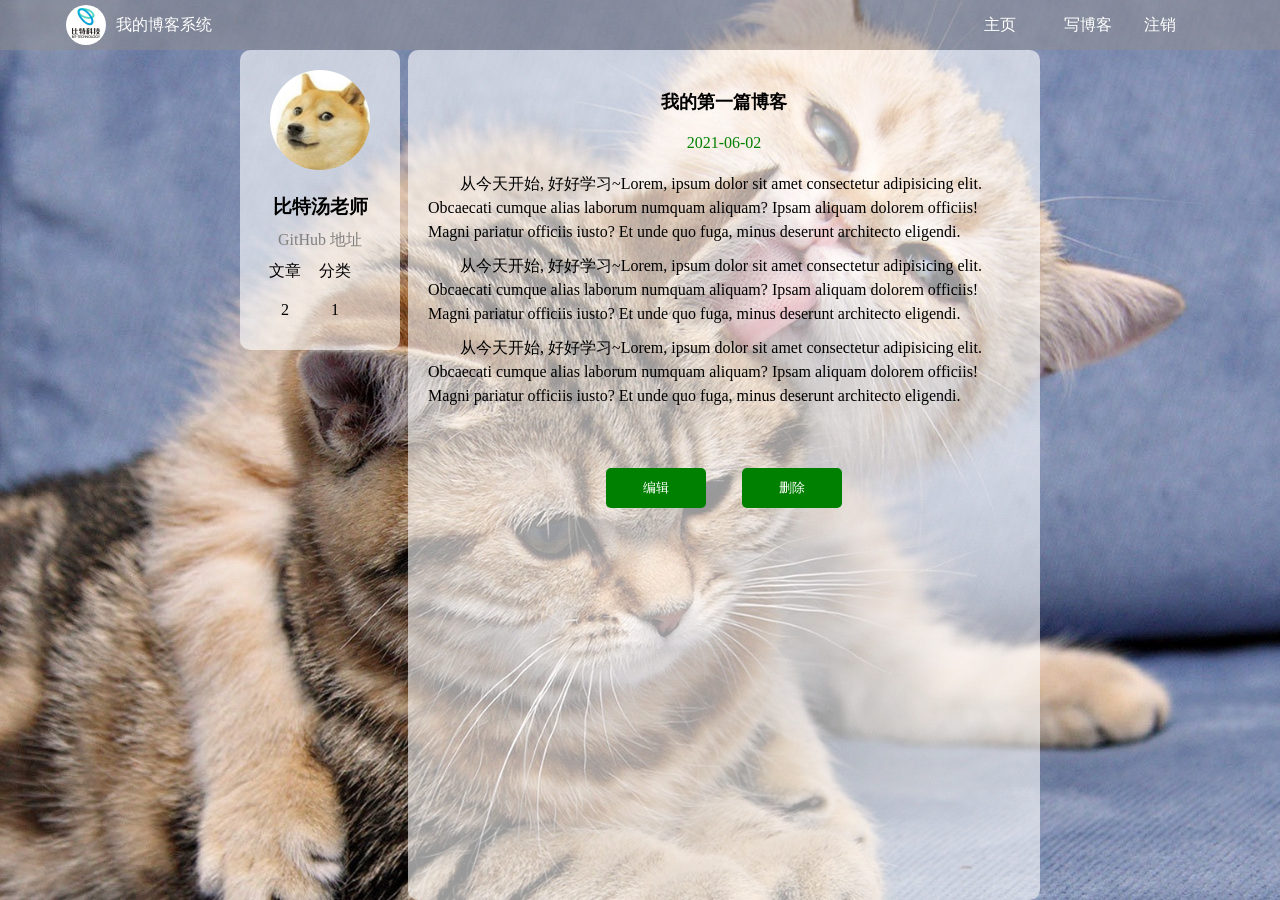
==== spring_blog/src/main/resources/static/blog_detail.html @ 4f443942 "博客系统" ====
<!DOCTYPE html>
<html lang="en">

<head>
    <meta charset="UTF-8">
    <meta http-equiv="X-UA-Compatible" content="IE=edge">
    <meta name="viewport" content="width=device-width, initial-scale=1.0">
    <title>博客详情页</title>

    <link rel="stylesheet" href="css/common.css">
    <link rel="stylesheet" href="css/detail.css">

</head>

<body>
    <div class="nav">
        <img src="pic/logo2.jpg" alt="">
        <span class="blog-title">我的博客系统</span>
        <div class="space"></div>
        <a class="nav-span" href="blog_list.html">主页</a>
        <a class="nav-span" href="blog_edit.html">写博客</a>
        <a class="nav-span" href="#" onclick="logout()">注销</a>
    </div>

    <div class="container">
        <div class="left">
            <div class="card">
                <img src="pic/doge.jpg" alt="">
                <h3>比特汤老师</h3>
                <a href="#">GitHub 地址</a>
                <div class="row">
                    <span>文章</span>
                    <span>分类</span>
                </div>
                <div class="row">
                    <span>2</span>
                    <span>1</span>
                </div>
            </div>
        </div>
        <div class="right">
            <div class="content">
                <div class="title">我的第一篇博客</div>
                <div class="date">2021-06-02</div>
                <div class="detail">
                    <p>从今天开始, 好好学习~Lorem, ipsum dolor sit amet consectetur adipisicing elit. Obcaecati cumque alias
                        laborum numquam aliquam? Ipsam aliquam dolorem officiis! Magni pariatur officiis iusto? Et unde
                        quo fuga, minus deserunt architecto eligendi.</p>
                    <p>从今天开始, 好好学习~Lorem, ipsum dolor sit amet consectetur adipisicing elit. Obcaecati cumque alias
                        laborum numquam aliquam? Ipsam aliquam dolorem officiis! Magni pariatur officiis iusto? Et unde
                        quo fuga, minus deserunt architecto eligendi.</p>
                    <p>从今天开始, 好好学习~Lorem, ipsum dolor sit amet consectetur adipisicing elit. Obcaecati cumque alias
                        laborum numquam aliquam? Ipsam aliquam dolorem officiis! Magni pariatur officiis iusto? Et unde
                        quo fuga, minus deserunt architecto eligendi.</p>
                </div>
                <div class="operating">
                    <button onclick="window.location.href='blog_update.html'">编辑</button>
                    <button onclick="deleteBlog()">删除</button>
                </div>
            </div>

        </div>
    </div>

    <!-- 引入 editor.md 的依赖 -->
    <link rel="stylesheet" href="blog-editormd/css/editormd.css" />
    <script src="js/jquery.min.js"></script>
    <script src="blog-editormd/lib/marked.min.js"></script>
    <script src="blog-editormd/lib/prettify.min.js"></script>
    <script src="blog-editormd/editormd.js"></script>
    <script src="js/common.js"></script>
    <script>
        
        //显示博客作者信息
        var userUrl = "/user/getAuthorInfo" + location.search;
        getUserInfo(userUrl);

        function deleteBlog() {
            alert("删除博客");
        }
    </script>
</body>

</html>
---- spring_blog/src/main/resources/static/css/common.css ----
* {
    margin: 0;
    padding: 0;
    box-sizing: border-box;
}
html,body{
    width: 100%;
    height: 100%;
    background-image: url(../pic/cat.jpg);
    background-size: cover;
    background-position: center center;
}
.nav{
    height: 50px;
    width: 100%;
    color: white;
    background-color: rgba(144, 141, 141, 0.5);

    display: flex;
    justify-content: center;
    align-items: center;
}
.nav>img{
    width: 40px;
    height: 40px;
    border-radius:50%;
    margin:5px 10px ;
}
.nav>.space{
    width: 60%;
    display: inline;
}
.nav>.blog-title{
    width: 100px;
}
.nav>.nav-span{
    width: 80px;
    text-decoration: none;
    color: white;
}
.container{
    /* border: 1px solid red; */
    width: 800px;
    height: calc(100% - 50px);
    margin: 0 auto;

    display: flex;
    justify-content: space-between;
    align-items: center;
}
.container>.left{
    width: 20%;
    height: 100%;
    /* border: 1px solid green; */
}
.container>.right{
    width: 79%;
    height: 100%;
    background-color: rgba(255,255,255,0.6);
    padding: 20px;
    border-radius: 10px;
    overflow-y: auto;
    /* border: 1px solid green; */
}

.container>.left>.card{
    width: 100%;
    height: 300px;
    background-color: rgba(255,255,255,0.6);
    padding: 20px;
    text-align: center;
    border-radius: 10px;
}
.left>.card>img{
    width: 100px;
    height: 100px;
    border-radius: 50%;
    margin-bottom: 10px;
}
.left>.card>h3{
    margin: 10px 0;
}
.left>.card>a{
    color: gray;
    text-decoration: none;
}
.left>.card>.row {
    width: 100px;
    height: 30px;
    margin: 10px 0;
    display: flex;
    justify-content: space-between;
}
.left>.card>.row>span{
    width: 50px;
}
---- spring_blog/src/main/resources/static/css/detail.css ----
.content {
    width: 100%;
    height: 95%;
}
.right>.content .title{
    font-size: 18px;
    font-weight: 700;
    margin: 20px;
    text-align: center;
}
.right .content .date{
    color: green;
    text-align: center;
    margin-bottom: 20px;
}
.right .content .detail>p{
    text-indent: 2em;
    line-height: 24px;
    margin-bottom: 10px;
}
.content .operating{
    padding-top: 50px;
    width: 40%;
    margin: 0 auto;
    display: flex;
    justify-content: space-between;
}
.content .operating button{
    width: 100px;
    height: 40px;
    background-color:green;
    color: white;
    border-radius: 5px;
    border: none;
}
---- spring_blog/src/main/resources/static/blog-editormd/css/editormd.css ----
/*
 * Editor.md
 *
 * @file        editormd.css 
 * @version     v1.5.0 
 * @description Open source online markdown editor.
 * @license     MIT License
 * @author      Pandao
 * {@link       https://github.com/pandao/editor.md}
 * @updateTime  2015-06-09
 */

@charset "UTF-8";
/*! prefixes.scss v0.1.0 | Author: Pandao | https://github.com/pandao/prefixes.scss | MIT license | Copyright (c) 2015 */
.editormd {
  width: 90%;
  height: 640px;
  margin: 0 auto;
  text-align: left;
  overflow: hidden;
  position: relative;
  margin-bottom: 15px;
  border: 1px solid #ddd;
  font-family: "Meiryo UI", "Microsoft YaHei", "Malgun Gothic", "Segoe UI", "Trebuchet MS", Helvetica, "Monaco", monospace, Tahoma, STXihei, "华文细黑", STHeiti, "Helvetica Neue", "Droid Sans", "wenquanyi micro hei", FreeSans, Arimo, Arial, SimSun, "宋体", Heiti, "黑体", sans-serif;
}
.editormd *, .editormd *:before, .editormd *:after {
  -webkit-box-sizing: border-box;
  -moz-box-sizing: border-box;
  box-sizing: border-box;
}
.editormd a {
  text-decoration: none;
}
.editormd img {
  border: none;
  vertical-align: middle;
}
.editormd > textarea,
.editormd .editormd-html-textarea,
.editormd .editormd-markdown-textarea {
  width: 0;
  height: 0;
  outline: 0;
  resize: none;
}
.editormd .editormd-html-textarea,
.editormd .editormd-markdown-textarea {
  display: none;
}
.editormd input[type="text"],
.editormd input[type="button"],
.editormd input[type="submit"],
.editormd select, .editormd textarea, .editormd button {
  -webkit-appearance: none;
  -moz-appearance: none;
  -ms-appearance: none;
  appearance: none;
}
.editormd ::-webkit-scrollbar {
  height: 10px;
  width: 7px;
  background: rgba(0, 0, 0, 0.1);
}
.editormd ::-webkit-scrollbar:hover {
  background: rgba(0, 0, 0, 0.2);
}
.editormd ::-webkit-scrollbar-thumb {
  background: rgba(0, 0, 0, 0.3);
  -webkit-border-radius: 6px;
  -moz-border-radius: 6px;
  -ms-border-radius: 6px;
  -o-border-radius: 6px;
  border-radius: 6px;
}
.editormd ::-webkit-scrollbar-thumb:hover {
  -webkit-box-shadow: inset 1px 1px 1px rgba(0, 0, 0, 0.25);
  /* Webkit browsers */
  -moz-box-shadow: inset 1px 1px 1px rgba(0, 0, 0, 0.25);
  /* Firefox */
  -ms-box-shadow: inset 1px 1px 1px rgba(0, 0, 0, 0.25);
  /* IE9 */
  -o-box-shadow: inset 1px 1px 1px rgba(0, 0, 0, 0.25);
  /* Opera(Old) */
  box-shadow: inset 1px 1px 1px rgba(0, 0, 0, 0.25);
  /* IE9+, News */
  background-color: rgba(0, 0, 0, 0.4);
}

.editormd-user-unselect {
  -webkit-user-select: none;
  -moz-user-select: none;
  -ms-user-select: none;
  -o-user-select: none;
  user-select: none;
}

.editormd-toolbar {
  width: 100%;
  min-height: 37px;
  background: #fff;
  display: none;
  position: absolute;
  top: 0;
  left: 0;
  z-index: 10;
  border-bottom: 1px solid #ddd;
}

.editormd-toolbar-container {
  padding: 0 8px;
  min-height: 35px;
  -webkit-user-select: none;
  -moz-user-select: none;
  -ms-user-select: none;
  -o-user-select: none;
  user-select: none;
}

.editormd-menu {
  margin: 0;
  padding: 0;
  list-style: none;
}
.editormd-menu > li {
  margin: 0;
  padding: 5px 1px;
  display: inline-block;
  position: relative;
}
.editormd-menu > li.divider {
  display: inline-block;
  text-indent: -9999px;
  margin: 0 5px;
  height: 65%;
  border-right: 1px solid #ddd;
}
.editormd-menu > li > a {
  outline: 0;
  color: #666;
  display: inline-block;
  min-width: 24px;
  font-size: 16px;
  text-decoration: none;
  text-align: center;
  -webkit-border-radius: 2px;
  -moz-border-radius: 2px;
  -ms-border-radius: 2px;
  -o-border-radius: 2px;
  border-radius: 2px;
  border: 1px solid #fff;
  -webkit-transition: all 300ms ease-out;
  /* Safari, Chrome */
  -moz-transition: all 300ms ease-out;
  /* Firefox 4.0~16.0 */
  transition: all 300ms ease-out;
  /* IE >9, FF >15, Opera >12.0 */
}
.editormd-menu > li > a:hover, .editormd-menu > li > a.active {
  border: 1px solid #ddd;
  background: #eee;
}
.editormd-menu > li > a > .fa {
  text-align: center;
  display: block;
  padding: 5px;
}
.editormd-menu > li > a > .editormd-bold {
  padding: 5px 2px;
  display: inline-block;
  font-weight: bold;
}
.editormd-menu > li:hover .editormd-dropdown-menu {
  display: block;
}
.editormd-menu > li + li > a {
  margin-left: 3px;
}

.editormd-dropdown-menu {
  display: none;
  background: #fff;
  border: 1px solid #ddd;
  width: 148px;
  list-style: none;
  position: absolute;
  top: 33px;
  left: 0;
  z-index: 100;
  -webkit-box-shadow: 1px 2px 6px rgba(0, 0, 0, 0.15);
  /* Webkit browsers */
  -moz-box-shadow: 1px 2px 6px rgba(0, 0, 0, 0.15);
  /* Firefox */
  -ms-box-shadow: 1px 2px 6px rgba(0, 0, 0, 0.15);
  /* IE9 */
  -o-box-shadow: 1px 2px 6px rgba(0, 0, 0, 0.15);
  /* Opera(Old) */
  box-shadow: 1px 2px 6px rgba(0, 0, 0, 0.15);
  /* IE9+, News */
}
.editormd-dropdown-menu:before, .editormd-dropdown-menu:after {
  width: 0;
  height: 0;
  display: block;
  content: "";
  position: absolute;
  top: -11px;
  left: 8px;
  border: 5px solid transparent;
}
.editormd-dropdown-menu:before {
  border-bottom-color: #ccc;
}
.editormd-dropdown-menu:after {
  border-bottom-color: #ffffff;
  top: -10px;
}
.editormd-dropdown-menu > li > a {
  color: #666;
  display: block;
  text-decoration: none;
  padding: 8px 10px;
}
.editormd-dropdown-menu > li > a:hover {
  background: #f6f6f6;
  -webkit-transition: all 300ms ease-out;
  /* Safari, Chrome */
  -moz-transition: all 300ms ease-out;
  /* Firefox 4.0~16.0 */
  transition: all 300ms ease-out;
  /* IE >9, FF >15, Opera >12.0 */
}
.editormd-dropdown-menu > li + li {
  border-top: 1px solid #ddd;
}

.editormd-container {
  margin: 0;
  width: 100%;
  height: 100%;
  overflow: hidden;
  padding: 35px 0 0;
  position: relative;
  background: #fff;
  -webkit-box-sizing: border-box;
  -moz-box-sizing: border-box;
  box-sizing: border-box;
}

.editormd-dialog {
  color: #666;
  position: fixed;
  z-index: 99999;
  display: none;
  -webkit-border-radius: 3px;
  -moz-border-radius: 3px;
  -ms-border-radius: 3px;
  -o-border-radius: 3px;
  border-radius: 3px;
  -webkit-box-shadow: 0 0 10px rgba(0, 0, 0, 0.3);
  /* Webkit browsers */
  -moz-box-shadow: 0 0 10px rgba(0, 0, 0, 0.3);
  /* Firefox */
  -ms-box-shadow: 0 0 10px rgba(0, 0, 0, 0.3);
  /* IE9 */
  -o-box-shadow: 0 0 10px rgba(0, 0, 0, 0.3);
  /* Opera(Old) */
  box-shadow: 0 0 10px rgba(0, 0, 0, 0.3);
  /* IE9+, News */
  background: #fff;
  font-size: 14px;
}

.editormd-dialog-container {
  position: relative;
  padding: 20px;
  line-height: 1.4;
}
.editormd-dialog-container h1 {
  font-size: 24px;
  margin-bottom: 10px;
}
.editormd-dialog-container h1 .fa {
  color: #2C7EEA;
  padding-right: 5px;
}
.editormd-dialog-container h1 small {
  padding-left: 5px;
  font-weight: normal;
  font-size: 12px;
  color: #999;
}
.editormd-dialog-container select {
  color: #999;
  padding: 3px 8px;
  border: 1px solid #ddd;
}

.editormd-dialog-close {
  position: absolute;
  top: 12px;
  right: 15px;
  font-size: 18px;
  color: #ccc;
  -webkit-transition: color 300ms ease-out;
  /* Safari, Chrome */
  -moz-transition: color 300ms ease-out;
  /* Firefox 4.0~16.0 */
  transition: color 300ms ease-out;
  /* IE >9, FF >15, Opera >12.0 */
}
.editormd-dialog-close:hover {
  color: #999;
}

.editormd-dialog-header {
  padding: 11px 20px;
  border-bottom: 1px solid #eee;
  -webkit-transition: background 300ms ease-out;
  /* Safari, Chrome */
  -moz-transition: background 300ms ease-out;
  /* Firefox 4.0~16.0 */
  transition: background 300ms ease-out;
  /* IE >9, FF >15, Opera >12.0 */
}
.editormd-dialog-header:hover {
  background: #f6f6f6;
}

.editormd-dialog-title {
  font-size: 14px;
}

.editormd-dialog-footer {
  padding: 10px 0 0 0;
  text-align: right;
}

.editormd-dialog-info {
  width: 420px;
}
.editormd-dialog-info h1 {
  font-weight: normal;
}
.editormd-dialog-info .editormd-dialog-container {
  padding: 20px 25px 25px;
}
.editormd-dialog-info .editormd-dialog-close {
  top: 10px;
  right: 10px;
}
.editormd-dialog-info p > a, .editormd-dialog-info .hover-link:hover {
  color: #2196F3;
}
.editormd-dialog-info .hover-link {
  color: #666;
}
.editormd-dialog-info a .fa-external-link {
  display: none;
}
.editormd-dialog-info a:hover {
  color: #2196F3;
}
.editormd-dialog-info a:hover .fa-external-link {
  display: inline-block;
}

.editormd-mask,
.editormd-container-mask,
.editormd-dialog-mask {
  display: none;
  width: 100%;
  height: 100%;
  position: absolute;
  top: 0;
  left: 0;
}

.editormd-mask,
.editormd-dialog-mask-bg {
  background: #fff;
  opacity: 0.5;
  filter: alpha(opacity=50);
}

.editormd-mask {
  position: fixed;
  background: #000;
  opacity: 0.2;
  /* W3C */
  filter: alpha(opacity=20);
  /* IE */
  z-index: 99998;
}

.editormd-container-mask,
.editormd-dialog-mask-con {
  background: url(../images/loading.gif) no-repeat center center;
  -webkit-background-size: 32px 32px;
  /* Chrome, iOS, Safari */
  -moz-background-size: 32px 32px;
  /* Firefox 3.6~4.0 */
  -o-background-size: 32px 32px;
  /* Opera 9.5 */
  background-size: 32px 32px;
  /* IE9+, New */
}

.editormd-container-mask {
  z-index: 20;
  display: block;
  background-color: #fff;
}

@media only screen and (-webkit-min-device-pixel-ratio: 2), only screen and (min-device-pixel-ratio: 2) {
  .editormd-container-mask,
  .editormd-dialog-mask-con {
    background-image: url(../images/loading@2x.gif);
  }
}
@media only screen and (-webkit-min-device-pixel-ratio: 3), only screen and (min-device-pixel-ratio: 3) {
  .editormd-container-mask,
  .editormd-dialog-mask-con {
    background-image: url(../images/loading@3x.gif);
  }
}
.editormd-code-block-dialog textarea,
.editormd-preformatted-text-dialog textarea {
  width: 100%;
  height: 400px;
  margin-bottom: 6px;
  overflow: auto;
  border: 1px solid #eee;
  background: #fff;
  padding: 15px;
  resize: none;
}

.editormd-code-toolbar {
  color: #999;
  font-size: 14px;
  margin: -5px 0 10px;
}

.editormd-grid-table {
  width: 99%;
  display: table;
  border: 1px solid #ddd;
  border-collapse: collapse;
}

.editormd-grid-table-row {
  width: 100%;
  display: table-row;
}
.editormd-grid-table-row a {
  font-size: 1.4em;
  width: 5%;
  height: 36px;
  color: #999;
  text-align: center;
  display: table-cell;
  vertical-align: middle;
  border: 1px solid #ddd;
  text-decoration: none;
  -webkit-transition: background-color 300ms ease-out, color 100ms ease-in;
  /* Safari, Chrome */
  -moz-transition: background-color 300ms ease-out, color 100ms ease-in;
  /* Firefox 4.0~16.0 */
  transition: background-color 300ms ease-out, color 100ms ease-in;
  /* IE >9, FF >15, Opera >12.0 */
}
.editormd-grid-table-row a.selected {
  color: #666;
  background-color: #eee;
}
.editormd-grid-table-row a:hover {
  color: #777;
  background-color: #f6f6f6;
}

.editormd-tab-head {
  list-style: none;
  border-bottom: 1px solid #ddd;
}
.editormd-tab-head li {
  display: inline-block;
}
.editormd-tab-head li a {
  color: #999;
  display: block;
  padding: 6px 12px 5px;
  text-align: center;
  text-decoration: none;
  margin-bottom: -1px;
  border: 1px solid #ddd;
  -webkit-border-top-left-radius: 3px;
  -moz-border-top-left-radius: 3px;
  -ms-border-top-left-radius: 3px;
  -o-border-top-left-radius: 3px;
  border-top-left-radius: 3px;
  -webkit-border-top-right-radius: 3px;
  -moz-border-top-right-radius: 3px;
  -ms-border-top-right-radius: 3px;
  -o-border-top-right-radius: 3px;
  border-top-right-radius: 3px;
  background: #f6f6f6;
  -webkit-transition: all 300ms ease-out;
  /* Safari, Chrome */
  -moz-transition: all 300ms ease-out;
  /* Firefox 4.0~16.0 */
  transition: all 300ms ease-out;
  /* IE >9, FF >15, Opera >12.0 */
}
.editormd-tab-head li a:hover {
  color: #666;
  background: #eee;
}
.editormd-tab-head li.active a {
  color: #666;
  background: #fff;
  border-bottom-color: #fff;
}
.editormd-tab-head li + li {
  margin-left: 3px;
}

.editormd-tab-box {
  padding: 20px 0;
}

.editormd-form {
  color: #666;
}
.editormd-form label {
  float: left;
  display: block;
  width: 75px;
  text-align: left;
  padding: 7px 0 15px 5px;
  margin: 0 0 2px;
  font-weight: normal;
}
.editormd-form br {
  clear: both;
}
.editormd-form iframe {
  display: none;
}
.editormd-form input:focus {
  outline: 0;
}
.editormd-form input[type="text"], .editormd-form input[type="number"] {
  color: #999;
  padding: 8px;
  border: 1px solid #ddd;
}
.editormd-form input[type="number"] {
  width: 40px;
  display: inline-block;
  padding: 6px 8px;
}
.editormd-form input[type="text"] {
  display: inline-block;
  width: 264px;
}
.editormd-form .fa-btns {
  display: inline-block;
}
.editormd-form .fa-btns a {
  color: #999;
  padding: 7px 10px 0 0;
  display: inline-block;
  text-decoration: none;
  text-align: center;
}
.editormd-form .fa-btns .fa {
  font-size: 1.3em;
}
.editormd-form .fa-btns label {
  float: none;
  display: inline-block;
  width: auto;
  text-align: left;
  padding: 0 0 0 5px;
  cursor: pointer;
}

.editormd-form input[type="submit"], .editormd-form .editormd-btn, .editormd-form button,
.editormd-dialog-container input[type="submit"],
.editormd-dialog-container .editormd-btn,
.editormd-dialog-container button,
.editormd-dialog-footer input[type="submit"],
.editormd-dialog-footer .editormd-btn,
.editormd-dialog-footer button {
  color: #666;
  min-width: 75px;
  cursor: pointer;
  background: #fff;
  padding: 7px 10px;
  border: 1px solid #ddd;
  -webkit-border-radius: 3px;
  -moz-border-radius: 3px;
  -ms-border-radius: 3px;
  -o-border-radius: 3px;
  border-radius: 3px;
  -webkit-transition: background 300ms ease-out;
  /* Safari, Chrome */
  -moz-transition: background 300ms ease-out;
  /* Firefox 4.0~16.0 */
  transition: background 300ms ease-out;
  /* IE >9, FF >15, Opera >12.0 */
}
.editormd-form input[type="submit"]:hover, .editormd-form .editormd-btn:hover, .editormd-form button:hover,
.editormd-dialog-container input[type="submit"]:hover,
.editormd-dialog-container .editormd-btn:hover,
.editormd-dialog-container button:hover,
.editormd-dialog-footer input[type="submit"]:hover,
.editormd-dialog-footer .editormd-btn:hover,
.editormd-dialog-footer button:hover {
  background: #eee;
}
.editormd-form .editormd-btn,
.editormd-dialog-container .editormd-btn,
.editormd-dialog-footer .editormd-btn {
  padding: 5px 8px 4px\0;
}
.editormd-form .editormd-btn + .editormd-btn,
.editormd-dialog-container .editormd-btn + .editormd-btn,
.editormd-dialog-footer .editormd-btn + .editormd-btn {
  margin-left: 8px;
}

.editormd-file-input {
  width: 75px;
  height: 32px;
  margin-left: 8px;
  position: relative;
  display: inline-block;
}
.editormd-file-input input[type="file"] {
  width: 75px;
  height: 32px;
  opacity: 0;
  cursor: pointer;
  background: #000;
  display: inline-block;
  position: absolute;
  top: 0;
  right: 0;
}
.editormd-file-input input[type="file"]::-webkit-file-upload-button {
  visibility: hidden;
}
.editormd-file-input:hover input[type="submit"] {
  background: #eee;
}

.editormd .CodeMirror, .editormd-preview {
  display: inline-block;
  width: 50%;
  height: 100%;
  vertical-align: top;
  -webkit-box-sizing: border-box;
  -moz-box-sizing: border-box;
  box-sizing: border-box;
  margin: 0;
}

.editormd-preview {
  position: absolute;
  top: 35px;
  right: 0;
  right: -1px\0;
  overflow: auto;
  line-height: 1.6;
  display: none;
  background: #fff;
}

.editormd .CodeMirror {
  z-index: 10;
  float: left;
  border-right: 1px solid #ddd;
  font-size: 14px;
  font-family: "YaHei Consolas Hybrid", Consolas, "微软雅黑", "Meiryo UI", "Malgun Gothic", "Segoe UI", "Trebuchet MS", Helvetica, "Monaco", courier, monospace;
  line-height: 1.6;
  margin-top: 35px;
}
.editormd .CodeMirror pre {
  font-size: 14px;
  padding: 0 12px;
}
.editormd .CodeMirror-linenumbers {
  padding: 0 5px;
}
.editormd .CodeMirror-selected {
  background: #70B7FF;
}
.editormd .CodeMirror-focused .CodeMirror-selected {
  background: #70B7FF;
}
.editormd .CodeMirror, .editormd .CodeMirror-scroll, .editormd .editormd-preview {
  -webkit-overflow-scrolling: touch;
}
.editormd .styled-background {
  background-color: #ff7;
}
.editormd .CodeMirror-focused .cm-matchhighlight {
  background-image: url([data-uri]);
  background-position: bottom;
  background-repeat: repeat-x;
}
.editormd .CodeMirror-empty.CodeMirror-focused {
  outline: none;
}
.editormd .CodeMirror pre.CodeMirror-placeholder {
  color: #999;
}
.editormd .cm-trailingspace {
  background-image: url([data-uri]);
  background-position: bottom left;
  background-repeat: repeat-x;
}
.editormd .cm-tab {
  background: url([data-uri]);
  background-position: right;
  background-repeat: no-repeat;
}

/*! prefixes.scss v0.1.0 | Author: Pandao | https://github.com/pandao/prefixes.scss | MIT license | Copyright (c) 2015 */
/*!
 *  Font Awesome 4.3.0 by @davegandy - http://fontawesome.io - @fontawesome
 *  License - http://fontawesome.io/license (Font: SIL OFL 1.1, CSS: MIT License)
 */
/* FONT PATH
 * -------------------------- */
@font-face {
  font-family: 'FontAwesome';
  src: url("../fonts/fontawesome-webfont.eot?v=4.3.0");
  src: url("../fonts/fontawesome-webfont.eot?#iefix&v=4.3.0") format("embedded-opentype"), url("../fonts/fontawesome-webfont.woff2?v=4.3.0") format("woff2"), url("../fonts/fontawesome-webfont.woff?v=4.3.0") format("woff"), url("../fonts/fontawesome-webfont.ttf?v=4.3.0") format("truetype"), url("../fonts/fontawesome-webfont.svg?v=4.3.0#fontawesomeregular") format("svg");
  font-weight: normal;
  font-style: normal;
}
.fa {
  display: inline-block;
  font: normal normal normal 14px/1 FontAwesome;
  font-size: inherit;
  text-rendering: auto;
  -webkit-font-smoothing: antialiased;
  -moz-osx-font-smoothing: grayscale;
  transform: translate(0, 0);
}

/* makes the font 33% larger relative to the icon container */
.fa-lg {
  font-size: 1.33333333em;
  line-height: 0.75em;
  vertical-align: -15%;
}

.fa-2x {
  font-size: 2em;
}

.fa-3x {
  font-size: 3em;
}

.fa-4x {
  font-size: 4em;
}

.fa-5x {
  font-size: 5em;
}

.fa-fw {
  width: 1.28571429em;
  text-align: center;
}

.fa-ul {
  padding-left: 0;
  margin-left: 2.14285714em;
  list-style-type: none;
}

.fa-ul > li {
  position: relative;
}

.fa-li {
  position: absolute;
  left: -2.14285714em;
  width: 2.14285714em;
  top: 0.14285714em;
  text-align: center;
}

.fa-li.fa-lg {
  left: -1.85714286em;
}

.fa-border {
  padding: .2em .25em .15em;
  border: solid 0.08em #eeeeee;
  border-radius: .1em;
}

.pull-right {
  float: right;
}

.pull-left {
  float: left;
}

.fa.pull-left {
  margin-right: .3em;
}

.fa.pull-right {
  margin-left: .3em;
}

.fa-spin {
  -webkit-animation: fa-spin 2s infinite linear;
  animation: fa-spin 2s infinite linear;
}

.fa-pulse {
  -webkit-animation: fa-spin 1s infinite steps(8);
  animation: fa-spin 1s infinite steps(8);
}

@-webkit-keyframes fa-spin {
  0% {
    -webkit-transform: rotate(0deg);
    transform: rotate(0deg);
  }
  100% {
    -webkit-transform: rotate(359deg);
    transform: rotate(359deg);
  }
}
@keyframes fa-spin {
  0% {
    -webkit-transform: rotate(0deg);
    transform: rotate(0deg);
  }
  100% {
    -webkit-transform: rotate(359deg);
    transform: rotate(359deg);
  }
}
.fa-rotate-90 {
  filter: progid:DXImageTransform.Microsoft.BasicImage(rotation=1);
  -webkit-transform: rotate(90deg);
  -ms-transform: rotate(90deg);
  transform: rotate(90deg);
}

.fa-rotate-180 {
  filter: progid:DXImageTransform.Microsoft.BasicImage(rotation=2);
  -webkit-transform: rotate(180deg);
  -ms-transform: rotate(180deg);
  transform: rotate(180deg);
}

.fa-rotate-270 {
  filter: progid:DXImageTransform.Microsoft.BasicImage(rotation=3);
  -webkit-transform: rotate(270deg);
  -ms-transform: rotate(270deg);
  transform: rotate(270deg);
}

.fa-flip-horizontal {
  filter: progid:DXImageTransform.Microsoft.BasicImage(rotation=0, mirror=1);
  -webkit-transform: scale(-1, 1);
  -ms-transform: scale(-1, 1);
  transform: scale(-1, 1);
}

.fa-flip-vertical {
  filter: progid:DXImageTransform.Microsoft.BasicImage(rotation=2, mirror=1);
  -webkit-transform: scale(1, -1);
  -ms-transform: scale(1, -1);
  transform: scale(1, -1);
}

:root .fa-rotate-90,
:root .fa-rotate-180,
:root .fa-rotate-270,
:root .fa-flip-horizontal,
:root .fa-flip-vertical {
  filter: none;
}

.fa-stack {
  position: relative;
  display: inline-block;
  width: 2em;
  height: 2em;
  line-height: 2em;
  vertical-align: middle;
}

.fa-stack-1x,
.fa-stack-2x {
  position: absolute;
  left: 0;
  width: 100%;
  text-align: center;
}

.fa-stack-1x {
  line-height: inherit;
}

.fa-stack-2x {
  font-size: 2em;
}

.fa-inverse {
  color: #ffffff;
}

/* Font Awesome uses the Unicode Private Use Area (PUA) to ensure screen
   readers do not read off random characters that represent icons */
.fa-glass:before {
  content: "\f000";
}

.fa-music:before {
  content: "\f001";
}

.fa-search:before {
  content: "\f002";
}

.fa-envelope-o:before {
  content: "\f003";
}

.fa-heart:before {
  content: "\f004";
}

.fa-star:before {
  content: "\f005";
}

.fa-star-o:before {
  content: "\f006";
}

.fa-user:before {
  content: "\f007";
}

.fa-film:before {
  content: "\f008";
}

.fa-th-large:before {
  content: "\f009";
}

.fa-th:before {
  content: "\f00a";
}

.fa-th-list:before {
  content: "\f00b";
}

.fa-check:before {
  content: "\f00c";
}

.fa-remove:before,
.fa-close:before,
.fa-times:before {
  content: "\f00d";
}

.fa-search-plus:before {
  content: "\f00e";
}

.fa-search-minus:before {
  content: "\f010";
}

.fa-power-off:before {
  content: "\f011";
}

.fa-signal:before {
  content: "\f012";
}

.fa-gear:before,
.fa-cog:before {
  content: "\f013";
}

.fa-trash-o:before {
  content: "\f014";
}

.fa-home:before {
  content: "\f015";
}

.fa-file-o:before {
  content: "\f016";
}

.fa-clock-o:before {
  content: "\f017";
}

.fa-road:before {
  content: "\f018";
}

.fa-download:before {
  content: "\f019";
}

.fa-arrow-circle-o-down:before {
  content: "\f01a";
}

.fa-arrow-circle-o-up:before {
  content: "\f01b";
}

.fa-inbox:before {
  content: "\f01c";
}

.fa-play-circle-o:before {
  content: "\f01d";
}

.fa-rotate-right:before,
.fa-repeat:before {
  content: "\f01e";
}

.fa-refresh:before {
  content: "\f021";
}

.fa-list-alt:before {
  content: "\f022";
}

.fa-lock:before {
  content: "\f023";
}

.fa-flag:before {
  content: "\f024";
}

.fa-headphones:before {
  content: "\f025";
}

.fa-volume-off:before {
  content: "\f026";
}

.fa-volume-down:before {
  content: "\f027";
}

.fa-volume-up:before {
  content: "\f028";
}

.fa-qrcode:before {
  content: "\f029";
}

.fa-barcode:before {
  content: "\f02a";
}

.fa-tag:before {
  content: "\f02b";
}

.fa-tags:before {
  content: "\f02c";
}

.fa-book:before {
  content: "\f02d";
}

.fa-bookmark:before {
  content: "\f02e";
}

.fa-print:before {
  content: "\f02f";
}

.fa-camera:before {
  content: "\f030";
}

.fa-font:before {
  content: "\f031";
}

.fa-bold:before {
  content: "\f032";
}

.fa-italic:before {
  content: "\f033";
}

.fa-text-height:before {
  content: "\f034";
}

.fa-text-width:before {
  content: "\f035";
}

.fa-align-left:before {
  content: "\f036";
}

.fa-align-center:before {
  content: "\f037";
}

.fa-align-right:before {
  content: "\f038";
}

.fa-align-justify:before {
  content: "\f039";
}

.fa-list:before {
  content: "\f03a";
}

.fa-dedent:before,
.fa-outdent:before {
  content: "\f03b";
}

.fa-indent:before {
  content: "\f03c";
}

.fa-video-camera:before {
  content: "\f03d";
}

.fa-photo:before,
.fa-image:before,
.fa-picture-o:before {
  content: "\f03e";
}

.fa-pencil:before {
  content: "\f040";
}

.fa-map-marker:before {
  content: "\f041";
}

.fa-adjust:before {
  content: "\f042";
}

.fa-tint:before {
  content: "\f043";
}

.fa-edit:before,
.fa-pencil-square-o:before {
  content: "\f044";
}

.fa-share-square-o:before {
  content: "\f045";
}

.fa-check-square-o:before {
  content: "\f046";
}

.fa-arrows:before {
  content: "\f047";
}

.fa-step-backward:before {
  content: "\f048";
}

.fa-fast-backward:before {
  content: "\f049";
}

.fa-backward:before {
  content: "\f04a";
}

.fa-play:before {
  content: "\f04b";
}

.fa-pause:before {
  content: "\f04c";
}

.fa-stop:before {
  content: "\f04d";
}

.fa-forward:before {
  content: "\f04e";
}

.fa-fast-forward:before {
  content: "\f050";
}

.fa-step-forward:before {
  content: "\f051";
}

.fa-eject:before {
  content: "\f052";
}

.fa-chevron-left:before {
  content: "\f053";
}

.fa-chevron-right:before {
  content: "\f054";
}

.fa-plus-circle:before {
  content: "\f055";
}

.fa-minus-circle:before {
  content: "\f056";
}

.fa-times-circle:before {
  content: "\f057";
}

.fa-check-circle:before {
  content: "\f058";
}

.fa-question-circle:before {
  content: "\f059";
}

.fa-info-circle:before {
  content: "\f05a";
}

.fa-crosshairs:before {
  content: "\f05b";
}

.fa-times-circle-o:before {
  content: "\f05c";
}

.fa-check-circle-o:before {
  content: "\f05d";
}

.fa-ban:before {
  content: "\f05e";
}

.fa-arrow-left:before {
  content: "\f060";
}

.fa-arrow-right:before {
  content: "\f061";
}

.fa-arrow-up:before {
  content: "\f062";
}

.fa-arrow-down:before {
  content: "\f063";
}

.fa-mail-forward:before,
.fa-share:before {
  content: "\f064";
}

.fa-expand:before {
  content: "\f065";
}

.fa-compress:before {
  content: "\f066";
}

.fa-plus:before {
  content: "\f067";
}

.fa-minus:before {
  content: "\f068";
}

.fa-asterisk:before {
  content: "\f069";
}

.fa-exclamation-circle:before {
  content: "\f06a";
}

.fa-gift:before {
  content: "\f06b";
}

.fa-leaf:before {
  content: "\f06c";
}

.fa-fire:before {
  content: "\f06d";
}

.fa-eye:before {
  content: "\f06e";
}

.fa-eye-slash:before {
  content: "\f070";
}

.fa-warning:before,
.fa-exclamation-triangle:before {
  content: "\f071";
}

.fa-plane:before {
  content: "\f072";
}

.fa-calendar:before {
  content: "\f073";
}

.fa-random:before {
  content: "\f074";
}

.fa-comment:before {
  content: "\f075";
}

.fa-magnet:before {
  content: "\f076";
}

.fa-chevron-up:before {
  content: "\f077";
}

.fa-chevron-down:before {
  content: "\f078";
}

.fa-retweet:before {
  content: "\f079";
}

.fa-shopping-cart:before {
  content: "\f07a";
}

.fa-folder:before {
  content: "\f07b";
}

.fa-folder-open:before {
  content: "\f07c";
}

.fa-arrows-v:before {
  content: "\f07d";
}

.fa-arrows-h:before {
  content: "\f07e";
}

.fa-bar-chart-o:before,
.fa-bar-chart:before {
  content: "\f080";
}

.fa-twitter-square:before {
  content: "\f081";
}

.fa-facebook-square:before {
  content: "\f082";
}

.fa-camera-retro:before {
  content: "\f083";
}

.fa-key:before {
  content: "\f084";
}

.fa-gears:before,
.fa-cogs:before {
  content: "\f085";
}

.fa-comments:before {
  content: "\f086";
}

.fa-thumbs-o-up:before {
  content: "\f087";
}

.fa-thumbs-o-down:before {
  content: "\f088";
}

.fa-star-half:before {
  content: "\f089";
}

.fa-heart-o:before {
  content: "\f08a";
}

.fa-sign-out:before {
  content: "\f08b";
}

.fa-linkedin-square:before {
  content: "\f08c";
}

.fa-thumb-tack:before {
  content: "\f08d";
}

.fa-external-link:before {
  content: "\f08e";
}

.fa-sign-in:before {
  content: "\f090";
}

.fa-trophy:before {
  content: "\f091";
}

.fa-github-square:before {
  content: "\f092";
}

.fa-upload:before {
  content: "\f093";
}

.fa-lemon-o:before {
  content: "\f094";
}

.fa-phone:before {
  content: "\f095";
}

.fa-square-o:before {
  content: "\f096";
}

.fa-bookmark-o:before {
  content: "\f097";
}

.fa-phone-square:before {
  content: "\f098";
}

.fa-twitter:before {
  content: "\f099";
}

.fa-facebook-f:before,
.fa-facebook:before {
  content: "\f09a";
}

.fa-github:before {
  content: "\f09b";
}

.fa-unlock:before {
  content: "\f09c";
}

.fa-credit-card:before {
  content: "\f09d";
}

.fa-rss:before {
  content: "\f09e";
}

.fa-hdd-o:before {
  content: "\f0a0";
}

.fa-bullhorn:before {
  content: "\f0a1";
}

.fa-bell:before {
  content: "\f0f3";
}

.fa-certificate:before {
  content: "\f0a3";
}

.fa-hand-o-right:before {
  content: "\f0a4";
}

.fa-hand-o-left:before {
  content: "\f0a5";
}

.fa-hand-o-up:before {
  content: "\f0a6";
}

.fa-hand-o-down:before {
  content: "\f0a7";
}

.fa-arrow-circle-left:before {
  content: "\f0a8";
}

.fa-arrow-circle-right:before {
  content: "\f0a9";
}

.fa-arrow-circle-up:before {
  content: "\f0aa";
}

.fa-arrow-circle-down:before {
  content: "\f0ab";
}

.fa-globe:before {
  content: "\f0ac";
}

.fa-wrench:before {
  content: "\f0ad";
}

.fa-tasks:before {
  content: "\f0ae";
}

.fa-filter:before {
  content: "\f0b0";
}

.fa-briefcase:before {
  content: "\f0b1";
}

.fa-arrows-alt:before {
  content: "\f0b2";
}

.fa-group:before,
.fa-users:before {
  content: "\f0c0";
}

.fa-chain:before,
.fa-link:before {
  content: "\f0c1";
}

.fa-cloud:before {
  content: "\f0c2";
}

.fa-flask:before {
  content: "\f0c3";
}

.fa-cut:before,
.fa-scissors:before {
  content: "\f0c4";
}

.fa-copy:before,
.fa-files-o:before {
  content: "\f0c5";
}

.fa-paperclip:before {
  content: "\f0c6";
}

.fa-save:before,
.fa-floppy-o:before {
  content: "\f0c7";
}

.fa-square:before {
  content: "\f0c8";
}

.fa-navicon:before,
.fa-reorder:before,
.fa-bars:before {
  content: "\f0c9";
}

.fa-list-ul:before {
  content: "\f0ca";
}

.fa-list-ol:before {
  content: "\f0cb";
}

.fa-strikethrough:before {
  content: "\f0cc";
}

.fa-underline:before {
  content: "\f0cd";
}

.fa-table:before {
  content: "\f0ce";
}

.fa-magic:before {
  content: "\f0d0";
}

.fa-truck:before {
  content: "\f0d1";
}

.fa-pinterest:before {
  content: "\f0d2";
}

.fa-pinterest-square:before {
  content: "\f0d3";
}

.fa-google-plus-square:before {
  content: "\f0d4";
}

.fa-google-plus:before {
  content: "\f0d5";
}

.fa-money:before {
  content: "\f0d6";
}

.fa-caret-down:before {
  content: "\f0d7";
}

.fa-caret-up:before {
  content: "\f0d8";
}

.fa-caret-left:before {
  content: "\f0d9";
}

.fa-caret-right:before {
  content: "\f0da";
}

.fa-columns:before {
  content: "\f0db";
}

.fa-unsorted:before,
.fa-sort:before {
  content: "\f0dc";
}

.fa-sort-down:before,
.fa-sort-desc:before {
  content: "\f0dd";
}

.fa-sort-up:before,
.fa-sort-asc:before {
  content: "\f0de";
}

.fa-envelope:before {
  content: "\f0e0";
}

.fa-linkedin:before {
  content: "\f0e1";
}

.fa-rotate-left:before,
.fa-undo:before {
  content: "\f0e2";
}

.fa-legal:before,
.fa-gavel:before {
  content: "\f0e3";
}

.fa-dashboard:before,
.fa-tachometer:before {
  content: "\f0e4";
}

.fa-comment-o:before {
  content: "\f0e5";
}

.fa-comments-o:before {
  content: "\f0e6";
}

.fa-flash:before,
.fa-bolt:before {
  content: "\f0e7";
}

.fa-sitemap:before {
  content: "\f0e8";
}

.fa-umbrella:before {
  content: "\f0e9";
}

.fa-paste:before,
.fa-clipboard:before {
  content: "\f0ea";
}

.fa-lightbulb-o:before {
  content: "\f0eb";
}

.fa-exchange:before {
  content: "\f0ec";
}

.fa-cloud-download:before {
  content: "\f0ed";
}

.fa-cloud-upload:before {
  content: "\f0ee";
}

.fa-user-md:before {
  content: "\f0f0";
}

.fa-stethoscope:before {
  content: "\f0f1";
}

.fa-suitcase:before {
  content: "\f0f2";
}

.fa-bell-o:before {
  content: "\f0a2";
}

.fa-coffee:before {
  content: "\f0f4";
}

.fa-cutlery:before {
  content: "\f0f5";
}

.fa-file-text-o:before {
  content: "\f0f6";
}

.fa-building-o:before {
  content: "\f0f7";
}

.fa-hospital-o:before {
  content: "\f0f8";
}

.fa-ambulance:before {
  content: "\f0f9";
}

.fa-medkit:before {
  content: "\f0fa";
}

.fa-fighter-jet:before {
  content: "\f0fb";
}

.fa-beer:before {
  content: "\f0fc";
}

.fa-h-square:before {
  content: "\f0fd";
}

.fa-plus-square:before {
  content: "\f0fe";
}

.fa-angle-double-left:before {
  content: "\f100";
}

.fa-angle-double-right:before {
  content: "\f101";
}

.fa-angle-double-up:before {
  content: "\f102";
}

.fa-angle-double-down:before {
  content: "\f103";
}

.fa-angle-left:before {
  content: "\f104";
}

.fa-angle-right:before {
  content: "\f105";
}

.fa-angle-up:before {
  content: "\f106";
}

.fa-angle-down:before {
  content: "\f107";
}

.fa-desktop:before {
  content: "\f108";
}

.fa-laptop:before {
  content: "\f109";
}

.fa-tablet:before {
  content: "\f10a";
}

.fa-mobile-phone:before,
.fa-mobile:before {
  content: "\f10b";
}

.fa-circle-o:before {
  content: "\f10c";
}

.fa-quote-left:before {
  content: "\f10d";
}

.fa-quote-right:before {
  content: "\f10e";
}

.fa-spinner:before {
  content: "\f110";
}

.fa-circle:before {
  content: "\f111";
}

.fa-mail-reply:before,
.fa-reply:before {
  content: "\f112";
}

.fa-github-alt:before {
  content: "\f113";
}

.fa-folder-o:before {
  content: "\f114";
}

.fa-folder-open-o:before {
  content: "\f115";
}

.fa-smile-o:before {
  content: "\f118";
}

.fa-frown-o:before {
  content: "\f119";
}

.fa-meh-o:before {
  content: "\f11a";
}

.fa-gamepad:before {
  content: "\f11b";
}

.fa-keyboard-o:before {
  content: "\f11c";
}

.fa-flag-o:before {
  content: "\f11d";
}

.fa-flag-checkered:before {
  content: "\f11e";
}

.fa-terminal:before {
  content: "\f120";
}

.fa-code:before {
  content: "\f121";
}

.fa-mail-reply-all:before,
.fa-reply-all:before {
  content: "\f122";
}

.fa-star-half-empty:before,
.fa-star-half-full:before,
.fa-star-half-o:before {
  content: "\f123";
}

.fa-location-arrow:before {
  content: "\f124";
}

.fa-crop:before {
  content: "\f125";
}

.fa-code-fork:before {
  content: "\f126";
}

.fa-unlink:before,
.fa-chain-broken:before {
  content: "\f127";
}

.fa-question:before {
  content: "\f128";
}

.fa-info:before {
  content: "\f129";
}

.fa-exclamation:before {
  content: "\f12a";
}

.fa-superscript:before {
  content: "\f12b";
}

.fa-subscript:before {
  content: "\f12c";
}

.fa-eraser:before {
  content: "\f12d";
}

.fa-puzzle-piece:before {
  content: "\f12e";
}

.fa-microphone:before {
  content: "\f130";
}

.fa-microphone-slash:before {
  content: "\f131";
}

.fa-shield:before {
  content: "\f132";
}

.fa-calendar-o:before {
  content: "\f133";
}

.fa-fire-extinguisher:before {
  content: "\f134";
}

.fa-rocket:before {
  content: "\f135";
}

.fa-maxcdn:before {
  content: "\f136";
}

.fa-chevron-circle-left:before {
  content: "\f137";
}

.fa-chevron-circle-right:before {
  content: "\f138";
}

.fa-chevron-circle-up:before {
  content: "\f139";
}

.fa-chevron-circle-down:before {
  content: "\f13a";
}

.fa-html5:before {
  content: "\f13b";
}

.fa-css3:before {
  content: "\f13c";
}

.fa-anchor:before {
  content: "\f13d";
}

.fa-unlock-alt:before {
  content: "\f13e";
}

.fa-bullseye:before {
  content: "\f140";
}

.fa-ellipsis-h:before {
  content: "\f141";
}

.fa-ellipsis-v:before {
  content: "\f142";
}

.fa-rss-square:before {
  content: "\f143";
}

.fa-play-circle:before {
  content: "\f144";
}

.fa-ticket:before {
  content: "\f145";
}

.fa-minus-square:before {
  content: "\f146";
}

.fa-minus-square-o:before {
  content: "\f147";
}

.fa-level-up:before {
  content: "\f148";
}

.fa-level-down:before {
  content: "\f149";
}

.fa-check-square:before {
  content: "\f14a";
}

.fa-pencil-square:before {
  content: "\f14b";
}

.fa-external-link-square:before {
  content: "\f14c";
}

.fa-share-square:before {
  content: "\f14d";
}

.fa-compass:before {
  content: "\f14e";
}

.fa-toggle-down:before,
.fa-caret-square-o-down:before {
  content: "\f150";
}

.fa-toggle-up:before,
.fa-caret-square-o-up:before {
  content: "\f151";
}

.fa-toggle-right:before,
.fa-caret-square-o-right:before {
  content: "\f152";
}

.fa-euro:before,
.fa-eur:before {
  content: "\f153";
}

.fa-gbp:before {
  content: "\f154";
}

.fa-dollar:before,
.fa-usd:before {
  content: "\f155";
}

.fa-rupee:before,
.fa-inr:before {
  content: "\f156";
}

.fa-cny:before,
.fa-rmb:before,
.fa-yen:before,
.fa-jpy:before {
  content: "\f157";
}

.fa-ruble:before,
.fa-rouble:before,
.fa-rub:before {
  content: "\f158";
}

.fa-won:before,
.fa-krw:before {
  content: "\f159";
}

.fa-bitcoin:before,
.fa-btc:before {
  content: "\f15a";
}

.fa-file:before {
  content: "\f15b";
}

.fa-file-text:before {
  content: "\f15c";
}

.fa-sort-alpha-asc:before {
  content: "\f15d";
}

.fa-sort-alpha-desc:before {
  content: "\f15e";
}

.fa-sort-amount-asc:before {
  content: "\f160";
}

.fa-sort-amount-desc:before {
  content: "\f161";
}

.fa-sort-numeric-asc:before {
  content: "\f162";
}

.fa-sort-numeric-desc:before {
  content: "\f163";
}

.fa-thumbs-up:before {
  content: "\f164";
}

.fa-thumbs-down:before {
  content: "\f165";
}

.fa-youtube-square:before {
  content: "\f166";
}

.fa-youtube:before {
  content: "\f167";
}

.fa-xing:before {
  content: "\f168";
}

.fa-xing-square:before {
  content: "\f169";
}

.fa-youtube-play:before {
  content: "\f16a";
}

.fa-dropbox:before {
  content: "\f16b";
}

.fa-stack-overflow:before {
  content: "\f16c";
}

.fa-instagram:before {
  content: "\f16d";
}

.fa-flickr:before {
  content: "\f16e";
}

.fa-adn:before {
  content: "\f170";
}

.fa-bitbucket:before {
  content: "\f171";
}

.fa-bitbucket-square:before {
  content: "\f172";
}

.fa-tumblr:before {
  content: "\f173";
}

.fa-tumblr-square:before {
  content: "\f174";
}

.fa-long-arrow-down:before {
  content: "\f175";
}

.fa-long-arrow-up:before {
  content: "\f176";
}

.fa-long-arrow-left:before {
  content: "\f177";
}

.fa-long-arrow-right:before {
  content: "\f178";
}

.fa-apple:before {
  content: "\f179";
}

.fa-windows:before {
  content: "\f17a";
}

.fa-android:before {
  content: "\f17b";
}

.fa-linux:before {
  content: "\f17c";
}

.fa-dribbble:before {
  content: "\f17d";
}

.fa-skype:before {
  content: "\f17e";
}

.fa-foursquare:before {
  content: "\f180";
}

.fa-trello:before {
  content: "\f181";
}

.fa-female:before {
  content: "\f182";
}

.fa-male:before {
  content: "\f183";
}

.fa-gittip:before,
.fa-gratipay:before {
  content: "\f184";
}

.fa-sun-o:before {
  content: "\f185";
}

.fa-moon-o:before {
  content: "\f186";
}

.fa-archive:before {
  content: "\f187";
}

.fa-bug:before {
  content: "\f188";
}

.fa-vk:before {
  content: "\f189";
}

.fa-weibo:before {
  content: "\f18a";
}

.fa-renren:before {
  content: "\f18b";
}

.fa-pagelines:before {
  content: "\f18c";
}

.fa-stack-exchange:before {
  content: "\f18d";
}

.fa-arrow-circle-o-right:before {
  content: "\f18e";
}

.fa-arrow-circle-o-left:before {
  content: "\f190";
}

.fa-toggle-left:before,
.fa-caret-square-o-left:before {
  content: "\f191";
}

.fa-dot-circle-o:before {
  content: "\f192";
}

.fa-wheelchair:before {
  content: "\f193";
}

.fa-vimeo-square:before {
  content: "\f194";
}

.fa-turkish-lira:before,
.fa-try:before {
  content: "\f195";
}

.fa-plus-square-o:before {
  content: "\f196";
}

.fa-space-shuttle:before {
  content: "\f197";
}

.fa-slack:before {
  content: "\f198";
}

.fa-envelope-square:before {
  content: "\f199";
}

.fa-wordpress:before {
  content: "\f19a";
}

.fa-openid:before {
  content: "\f19b";
}

.fa-institution:before,
.fa-bank:before,
.fa-university:before {
  content: "\f19c";
}

.fa-mortar-board:before,
.fa-graduation-cap:before {
  content: "\f19d";
}

.fa-yahoo:before {
  content: "\f19e";
}

.fa-google:before {
  content: "\f1a0";
}

.fa-reddit:before {
  content: "\f1a1";
}

.fa-reddit-square:before {
  content: "\f1a2";
}

.fa-stumbleupon-circle:before {
  content: "\f1a3";
}

.fa-stumbleupon:before {
  content: "\f1a4";
}

.fa-delicious:before {
  content: "\f1a5";
}

.fa-digg:before {
  content: "\f1a6";
}

.fa-pied-piper:before {
  content: "\f1a7";
}

.fa-pied-piper-alt:before {
  content: "\f1a8";
}

.fa-drupal:before {
  content: "\f1a9";
}

.fa-joomla:before {
  content: "\f1aa";
}

.fa-language:before {
  content: "\f1ab";
}

.fa-fax:before {
  content: "\f1ac";
}

.fa-building:before {
  content: "\f1ad";
}

.fa-child:before {
  content: "\f1ae";
}

.fa-paw:before {
  content: "\f1b0";
}

.fa-spoon:before {
  content: "\f1b1";
}

.fa-cube:before {
  content: "\f1b2";
}

.fa-cubes:before {
  content: "\f1b3";
}

.fa-behance:before {
  content: "\f1b4";
}

.fa-behance-square:before {
  content: "\f1b5";
}

.fa-steam:before {
  content: "\f1b6";
}

.fa-steam-square:before {
  content: "\f1b7";
}

.fa-recycle:before {
  content: "\f1b8";
}

.fa-automobile:before,
.fa-car:before {
  content: "\f1b9";
}

.fa-cab:before,
.fa-taxi:before {
  content: "\f1ba";
}

.fa-tree:before {
  content: "\f1bb";
}

.fa-spotify:before {
  content: "\f1bc";
}

.fa-deviantart:before {
  content: "\f1bd";
}

.fa-soundcloud:before {
  content: "\f1be";
}

.fa-database:before {
  content: "\f1c0";
}

.fa-file-pdf-o:before {
  content: "\f1c1";
}

.fa-file-word-o:before {
  content: "\f1c2";
}

.fa-file-excel-o:before {
  content: "\f1c3";
}

.fa-file-powerpoint-o:before {
  content: "\f1c4";
}

.fa-file-photo-o:before,
.fa-file-picture-o:before,
.fa-file-image-o:before {
  content: "\f1c5";
}

.fa-file-zip-o:before,
.fa-file-archive-o:before {
  content: "\f1c6";
}

.fa-file-sound-o:before,
.fa-file-audio-o:before {
  content: "\f1c7";
}

.fa-file-movie-o:before,
.fa-file-video-o:before {
  content: "\f1c8";
}

.fa-file-code-o:before {
  content: "\f1c9";
}

.fa-vine:before {
  content: "\f1ca";
}

.fa-codepen:before {
  content: "\f1cb";
}

.fa-jsfiddle:before {
  content: "\f1cc";
}

.fa-life-bouy:before,
.fa-life-buoy:before,
.fa-life-saver:before,
.fa-support:before,
.fa-life-ring:before {
  content: "\f1cd";
}

.fa-circle-o-notch:before {
  content: "\f1ce";
}

.fa-ra:before,
.fa-rebel:before {
  content: "\f1d0";
}

.fa-ge:before,
.fa-empire:before {
  content: "\f1d1";
}

.fa-git-square:before {
  content: "\f1d2";
}

.fa-git:before {
  content: "\f1d3";
}

.fa-hacker-news:before {
  content: "\f1d4";
}

.fa-tencent-weibo:before {
  content: "\f1d5";
}

.fa-qq:before {
  content: "\f1d6";
}

.fa-wechat:before,
.fa-weixin:before {
  content: "\f1d7";
}

.fa-send:before,
.fa-paper-plane:before {
  content: "\f1d8";
}

.fa-send-o:before,
.fa-paper-plane-o:before {
  content: "\f1d9";
}

.fa-history:before {
  content: "\f1da";
}

.fa-genderless:before,
.fa-circle-thin:before {
  content: "\f1db";
}

.fa-header:before {
  content: "\f1dc";
}

.fa-paragraph:before {
  content: "\f1dd";
}

.fa-sliders:before {
  content: "\f1de";
}

.fa-share-alt:before {
  content: "\f1e0";
}

.fa-share-alt-square:before {
  content: "\f1e1";
}

.fa-bomb:before {
  content: "\f1e2";
}

.fa-soccer-ball-o:before,
.fa-futbol-o:before {
  content: "\f1e3";
}

.fa-tty:before {
  content: "\f1e4";
}

.fa-binoculars:before {
  content: "\f1e5";
}

.fa-plug:before {
  content: "\f1e6";
}

.fa-slideshare:before {
  content: "\f1e7";
}

.fa-twitch:before {
  content: "\f1e8";
}

.fa-yelp:before {
  content: "\f1e9";
}

.fa-newspaper-o:before {
  content: "\f1ea";
}

.fa-wifi:before {
  content: "\f1eb";
}

.fa-calculator:before {
  content: "\f1ec";
}

.fa-paypal:before {
  content: "\f1ed";
}

.fa-google-wallet:before {
  content: "\f1ee";
}

.fa-cc-visa:before {
  content: "\f1f0";
}

.fa-cc-mastercard:before {
  content: "\f1f1";
}

.fa-cc-discover:before {
  content: "\f1f2";
}

.fa-cc-amex:before {
  content: "\f1f3";
}

.fa-cc-paypal:before {
  content: "\f1f4";
}

.fa-cc-stripe:before {
  content: "\f1f5";
}

.fa-bell-slash:before {
  content: "\f1f6";
}

.fa-bell-slash-o:before {
  content: "\f1f7";
}

.fa-trash:before {
  content: "\f1f8";
}

.fa-copyright:before {
  content: "\f1f9";
}

.fa-at:before {
  content: "\f1fa";
}

.fa-eyedropper:before {
  content: "\f1fb";
}

.fa-paint-brush:before {
  content: "\f1fc";
}

.fa-birthday-cake:before {
  content: "\f1fd";
}

.fa-area-chart:before {
  content: "\f1fe";
}

.fa-pie-chart:before {
  content: "\f200";
}

.fa-line-chart:before {
  content: "\f201";
}

.fa-lastfm:before {
  content: "\f202";
}

.fa-lastfm-square:before {
  content: "\f203";
}

.fa-toggle-off:before {
  content: "\f204";
}

.fa-toggle-on:before {
  content: "\f205";
}

.fa-bicycle:before {
  content: "\f206";
}

.fa-bus:before {
  content: "\f207";
}

.fa-ioxhost:before {
  content: "\f208";
}

.fa-angellist:before {
  content: "\f209";
}

.fa-cc:before {
  content: "\f20a";
}

.fa-shekel:before,
.fa-sheqel:before,
.fa-ils:before {
  content: "\f20b";
}

.fa-meanpath:before {
  content: "\f20c";
}

.fa-buysellads:before {
  content: "\f20d";
}

.fa-connectdevelop:before {
  content: "\f20e";
}

.fa-dashcube:before {
  content: "\f210";
}

.fa-forumbee:before {
  content: "\f211";
}

.fa-leanpub:before {
  content: "\f212";
}

.fa-sellsy:before {
  content: "\f213";
}

.fa-shirtsinbulk:before {
  content: "\f214";
}

.fa-simplybuilt:before {
  content: "\f215";
}

.fa-skyatlas:before {
  content: "\f216";
}

.fa-cart-plus:before {
  content: "\f217";
}

.fa-cart-arrow-down:before {
  content: "\f218";
}

.fa-diamond:before {
  content: "\f219";
}

.fa-ship:before {
  content: "\f21a";
}

.fa-user-secret:before {
  content: "\f21b";
}

.fa-motorcycle:before {
  content: "\f21c";
}

.fa-street-view:before {
  content: "\f21d";
}

.fa-heartbeat:before {
  content: "\f21e";
}

.fa-venus:before {
  content: "\f221";
}

.fa-mars:before {
  content: "\f222";
}

.fa-mercury:before {
  content: "\f223";
}

.fa-transgender:before {
  content: "\f224";
}

.fa-transgender-alt:before {
  content: "\f225";
}

.fa-venus-double:before {
  content: "\f226";
}

.fa-mars-double:before {
  content: "\f227";
}

.fa-venus-mars:before {
  content: "\f228";
}

.fa-mars-stroke:before {
  content: "\f229";
}

.fa-mars-stroke-v:before {
  content: "\f22a";
}

.fa-mars-stroke-h:before {
  content: "\f22b";
}

.fa-neuter:before {
  content: "\f22c";
}

.fa-facebook-official:before {
  content: "\f230";
}

.fa-pinterest-p:before {
  content: "\f231";
}

.fa-whatsapp:before {
  content: "\f232";
}

.fa-server:before {
  content: "\f233";
}

.fa-user-plus:before {
  content: "\f234";
}

.fa-user-times:before {
  content: "\f235";
}

.fa-hotel:before,
.fa-bed:before {
  content: "\f236";
}

.fa-viacoin:before {
  content: "\f237";
}

.fa-train:before {
  content: "\f238";
}

.fa-subway:before {
  content: "\f239";
}

.fa-medium:before {
  content: "\f23a";
}

/*! prefixes.scss v0.1.0 | Author: Pandao | https://github.com/pandao/prefixes.scss | MIT license | Copyright (c) 2015 */
@font-face {
  font-family: 'editormd-logo';
  src: url("../fonts/editormd-logo.eot?-5y8q6h");
  src: url("../fonts/editormd-logo.eot?#iefix-5y8q6h") format("embedded-opentype"), url("../fonts/editormd-logo.woff?-5y8q6h") format("woff"), url("../fonts/editormd-logo.ttf?-5y8q6h") format("truetype"), url("../fonts/editormd-logo.svg?-5y8q6h#icomoon") format("svg");
  font-weight: normal;
  font-style: normal;
}
.editormd-logo,
.editormd-logo-1x,
.editormd-logo-2x,
.editormd-logo-3x,
.editormd-logo-4x,
.editormd-logo-5x,
.editormd-logo-6x,
.editormd-logo-7x,
.editormd-logo-8x {
  font-family: 'editormd-logo';
  speak: none;
  font-style: normal;
  font-weight: normal;
  font-variant: normal;
  text-transform: none;
  font-size: inherit;
  line-height: 1;
  display: inline-block;
  text-rendering: auto;
  vertical-align: inherit;
  -webkit-font-smoothing: antialiased;
  -moz-osx-font-smoothing: grayscale;
}
.editormd-logo:before,
.editormd-logo-1x:before,
.editormd-logo-2x:before,
.editormd-logo-3x:before,
.editormd-logo-4x:before,
.editormd-logo-5x:before,
.editormd-logo-6x:before,
.editormd-logo-7x:before,
.editormd-logo-8x:before {
  content: "\e1987";
  /* 
  HTML Entity &#xe1987; 
  example: <span class="editormd-logo">&#xe1987;</span>
  */
}

.editormd-logo-1x {
  font-size: 1em;
}

.editormd-logo-lg {
  font-size: 1.2em;
}

.editormd-logo-2x {
  font-size: 2em;
}

.editormd-logo-3x {
  font-size: 3em;
}

.editormd-logo-4x {
  font-size: 4em;
}

.editormd-logo-5x {
  font-size: 5em;
}

.editormd-logo-6x {
  font-size: 6em;
}

.editormd-logo-7x {
  font-size: 7em;
}

.editormd-logo-8x {
  font-size: 8em;
}

.editormd-logo-color {
  color: #2196F3;
}

/*! github-markdown-css | The MIT License (MIT) | Copyright (c) Sindre Sorhus <sindresorhus@gmail.com> (sindresorhus.com) | https://github.com/sindresorhus/github-markdown-css */
@font-face {
  font-family: octicons-anchor;
  src: url([data-uri]) format("woff");
}
.markdown-body {
  -ms-text-size-adjust: 100%;
  -webkit-text-size-adjust: 100%;
  color: #333;
  overflow: hidden;
  font-family: "Microsoft YaHei", Helvetica, "Meiryo UI", "Malgun Gothic", "Segoe UI", "Trebuchet MS", "Monaco", monospace, Tahoma, STXihei, "华文细黑", STHeiti, "Helvetica Neue", "Droid Sans", "wenquanyi micro hei", FreeSans, Arimo, Arial, SimSun, "宋体", Heiti, "黑体", sans-serif;
  font-size: 16px;
  line-height: 1.6;
  word-wrap: break-word;
}

.markdown-body a {
  background: transparent;
}

.markdown-body a:active,
.markdown-body a:hover {
  outline: 0;
}

.markdown-body strong {
  font-weight: bold;
}

.markdown-body h1 {
  font-size: 2em;
  margin: 0.67em 0;
}

.markdown-body img {
  border: 0;
}

.markdown-body hr {
  -moz-box-sizing: content-box;
  box-sizing: content-box;
  height: 0;
}

.markdown-body pre {
  overflow: auto;
}

.markdown-body code,
.markdown-body kbd,
.markdown-body pre {
  font-family: "Meiryo UI", "YaHei Consolas Hybrid", Consolas, "Malgun Gothic", "Segoe UI", "Trebuchet MS", Helvetica, monospace, monospace;
  font-size: 1em;
}

.markdown-body input {
  color: inherit;
  font: inherit;
  margin: 0;
}

.markdown-body html input[disabled] {
  cursor: default;
}

.markdown-body input {
  line-height: normal;
}

.markdown-body input[type="checkbox"] {
  -moz-box-sizing: border-box;
  box-sizing: border-box;
  padding: 0;
}

.markdown-body table {
  border-collapse: collapse;
  border-spacing: 0;
}

.markdown-body td,
.markdown-body th {
  padding: 0;
}

.markdown-body * {
  -moz-box-sizing: border-box;
  box-sizing: border-box;
}

.markdown-body input {
  font: 13px/1.4 Helvetica, arial, freesans, clean, sans-serif, "Segoe UI Emoji", "Segoe UI Symbol";
}

.markdown-body a {
  color: #4183c4;
  text-decoration: none;
}

.markdown-body a:hover,
.markdown-body a:active {
  text-decoration: underline;
}

.markdown-body hr {
  height: 0;
  margin: 15px 0;
  overflow: hidden;
  background: transparent;
  border: 0;
  border-bottom: 1px solid #ddd;
}

.markdown-body hr:before {
  display: table;
  content: "";
}

.markdown-body hr:after {
  display: table;
  clear: both;
  content: "";
}

.markdown-body h1,
.markdown-body h2,
.markdown-body h3,
.markdown-body h4,
.markdown-body h5,
.markdown-body h6 {
  margin-top: 15px;
  margin-bottom: 15px;
  line-height: 1.1;
}

.markdown-body h1 {
  font-size: 30px;
}

.markdown-body h2 {
  font-size: 21px;
}

.markdown-body h3 {
  font-size: 16px;
}

.markdown-body h4 {
  font-size: 14px;
}

.markdown-body h5 {
  font-size: 12px;
}

.markdown-body h6 {
  font-size: 11px;
}

.markdown-body blockquote {
  margin: 0;
}

.markdown-body ul,
.markdown-body ol {
  padding: 0;
  margin-top: 0;
  margin-bottom: 0;
}

.markdown-body ol ol,
.markdown-body ul ol {
  list-style-type: lower-roman;
}

.markdown-body ul ul ol,
.markdown-body ul ol ol,
.markdown-body ol ul ol,
.markdown-body ol ol ol {
  list-style-type: lower-alpha;
}

.markdown-body dd {
  margin-left: 0;
}

.markdown-body code {
  font-family: Consolas, "Liberation Mono", Menlo, Courier, monospace;
  font-size: 12px;
}

.markdown-body pre {
  margin-top: 0;
  margin-bottom: 0;
  font: 12px Consolas, "Liberation Mono", Menlo, Courier, monospace;
}

.markdown-body .octicon {
  font: normal normal 16px octicons-anchor;
  line-height: 1;
  display: inline-block;
  text-decoration: none;
  -webkit-font-smoothing: antialiased;
  -moz-osx-font-smoothing: grayscale;
  -webkit-user-select: none;
  -moz-user-select: none;
  -ms-user-select: none;
  user-select: none;
}

.markdown-body .octicon-link:before {
  content: '\f05c';
}

.markdown-body > *:first-child {
  margin-top: 0 !important;
}

.markdown-body > *:last-child {
  margin-bottom: 0 !important;
}

.markdown-body .anchor {
  position: absolute;
  top: 0;
  left: 0;
  display: block;
  padding-right: 6px;
  padding-left: 30px;
  margin-left: -30px;
}

.markdown-body .anchor:focus {
  outline: none;
}

.markdown-body h1,
.markdown-body h2,
.markdown-body h3,
.markdown-body h4,
.markdown-body h5,
.markdown-body h6 {
  position: relative;
  margin-top: 1em;
  margin-bottom: 16px;
  font-weight: bold;
  line-height: 1.4;
}

.markdown-body h1 .octicon-link,
.markdown-body h2 .octicon-link,
.markdown-body h3 .octicon-link,
.markdown-body h4 .octicon-link,
.markdown-body h5 .octicon-link,
.markdown-body h6 .octicon-link {
  display: none;
  color: #000;
  vertical-align: middle;
}

.markdown-body h1:hover .anchor,
.markdown-body h2:hover .anchor,
.markdown-body h3:hover .anchor,
.markdown-body h4:hover .anchor,
.markdown-body h5:hover .anchor,
.markdown-body h6:hover .anchor {
  padding-left: 8px;
  margin-left: -30px;
  text-decoration: none;
}

.markdown-body h1:hover .anchor .octicon-link,
.markdown-body h2:hover .anchor .octicon-link,
.markdown-body h3:hover .anchor .octicon-link,
.markdown-body h4:hover .anchor .octicon-link,
.markdown-body h5:hover .anchor .octicon-link,
.markdown-body h6:hover .anchor .octicon-link {
  display: inline-block;
}

.markdown-body h1 {
  padding-bottom: 0.3em;
  font-size: 2.25em;
  line-height: 1.2;
  border-bottom: 1px solid #eee;
}

.markdown-body h1 .anchor {
  line-height: 1;
}

.markdown-body h2 {
  padding-bottom: 0.3em;
  font-size: 1.75em;
  line-height: 1.225;
  border-bottom: 1px solid #eee;
}

.markdown-body h2 .anchor {
  line-height: 1;
}

.markdown-body h3 {
  font-size: 1.5em;
  line-height: 1.43;
}

.markdown-body h3 .anchor {
  line-height: 1.2;
}

.markdown-body h4 {
  font-size: 1.25em;
}

.markdown-body h4 .anchor {
  line-height: 1.2;
}

.markdown-body h5 {
  font-size: 1em;
}

.markdown-body h5 .anchor {
  line-height: 1.1;
}

.markdown-body h6 {
  font-size: 1em;
  color: #777;
}

.markdown-body h6 .anchor {
  line-height: 1.1;
}

.markdown-body p,
.markdown-body blockquote,
.markdown-body ul,
.markdown-body ol,
.markdown-body dl,
.markdown-body table,
.markdown-body pre {
  margin-top: 0;
  margin-bottom: 16px;
}

/*
.markdown-body hr {
  height: 4px;
  padding: 0;
  margin: 16px 0;
  background-color: #e7e7e7;
  border: 0 none;
}*/
.markdown-body ul,
.markdown-body ol {
  padding-left: 2em;
}

.markdown-body ul ul,
.markdown-body ul ol,
.markdown-body ol ol,
.markdown-body ol ul {
  margin-top: 0;
  margin-bottom: 0;
}

.markdown-body li > p {
  margin-top: 16px;
}

.markdown-body dl {
  padding: 0;
}

.markdown-body dl dt {
  padding: 0;
  margin-top: 16px;
  font-size: 1em;
  font-style: italic;
  font-weight: bold;
}

.markdown-body dl dd {
  padding: 0 16px;
  margin-bottom: 16px;
}

.markdown-body blockquote {
  padding: 0 15px;
  color: #777;
  border-left: 4px solid #ddd;
}

.markdown-body blockquote > :first-child {
  margin-top: 0;
}

.markdown-body blockquote > :last-child {
  margin-bottom: 0;
}

.markdown-body table {
  display: block;
  width: 100%;
  overflow: auto;
  word-break: normal;
  word-break: keep-all;
}

.markdown-body table th {
  font-weight: bold;
}

.markdown-body table th,
.markdown-body table td {
  padding: 6px 13px;
  border: 1px solid #ddd;
}

.markdown-body table tr {
  background-color: #fff;
  border-top: 1px solid #ccc;
}

.markdown-body table tr:nth-child(2n) {
  background-color: #f8f8f8;
}

.markdown-body img {
  max-width: 100%;
  -moz-box-sizing: border-box;
  box-sizing: border-box;
}

.markdown-body code {
  padding: 0;
  padding-top: 0.2em;
  padding-bottom: 0.2em;
  margin: 0;
  font-size: 85%;
  background-color: rgba(0, 0, 0, 0.04);
  border-radius: 3px;
}

.markdown-body code:before,
.markdown-body code:after {
  letter-spacing: -0.2em;
  content: "\00a0";
}

.markdown-body pre > code {
  padding: 0;
  margin: 0;
  font-size: 100%;
  word-break: normal;
  white-space: pre;
  background: transparent;
  border: 0;
}

.markdown-body .highlight {
  margin-bottom: 16px;
}

.markdown-body .highlight pre,
.markdown-body pre {
  padding: 16px;
  overflow: auto;
  font-size: 85%;
  line-height: 1.45;
  background-color: #f7f7f7;
  border-radius: 3px;
}

.markdown-body .highlight pre {
  margin-bottom: 0;
  word-break: normal;
}

.markdown-body pre {
  word-wrap: normal;
}

.markdown-body pre code {
  display: inline;
  max-width: initial;
  padding: 0;
  margin: 0;
  overflow: initial;
  line-height: inherit;
  word-wrap: normal;
  background-color: transparent;
  border: 0;
}

.markdown-body pre code:before,
.markdown-body pre code:after {
  content: normal;
}

.markdown-body kbd {
  display: inline-block;
  padding: 3px 5px;
  font-size: 11px;
  line-height: 10px;
  color: #555;
  vertical-align: middle;
  background-color: #fcfcfc;
  border: solid 1px #ccc;
  border-bottom-color: #bbb;
  border-radius: 3px;
  box-shadow: inset 0 -1px 0 #bbb;
}

.markdown-body .pl-c {
  color: #969896;
}

.markdown-body .pl-c1,
.markdown-body .pl-mdh,
.markdown-body .pl-mm,
.markdown-body .pl-mp,
.markdown-body .pl-mr,
.markdown-body .pl-s1 .pl-v,
.markdown-body .pl-s3,
.markdown-body .pl-sc,
.markdown-body .pl-sv {
  color: #0086b3;
}

.markdown-body .pl-e,
.markdown-body .pl-en {
  color: #795da3;
}

.markdown-body .pl-s1 .pl-s2,
.markdown-body .pl-smi,
.markdown-body .pl-smp,
.markdown-body .pl-stj,
.markdown-body .pl-vo,
.markdown-body .pl-vpf {
  color: #333;
}

.markdown-body .pl-ent {
  color: #63a35c;
}

.markdown-body .pl-k,
.markdown-body .pl-s,
.markdown-body .pl-st {
  color: #a71d5d;
}

.markdown-body .pl-pds,
.markdown-body .pl-s1,
.markdown-body .pl-s1 .pl-pse .pl-s2,
.markdown-body .pl-sr,
.markdown-body .pl-sr .pl-cce,
.markdown-body .pl-sr .pl-sra,
.markdown-body .pl-sr .pl-sre,
.markdown-body .pl-src {
  color: #df5000;
}

.markdown-body .pl-mo,
.markdown-body .pl-v {
  color: #1d3e81;
}

.markdown-body .pl-id {
  color: #b52a1d;
}

.markdown-body .pl-ii {
  background-color: #b52a1d;
  color: #f8f8f8;
}

.markdown-body .pl-sr .pl-cce {
  color: #63a35c;
  font-weight: bold;
}

.markdown-body .pl-ml {
  color: #693a17;
}

.markdown-body .pl-mh,
.markdown-body .pl-mh .pl-en,
.markdown-body .pl-ms {
  color: #1d3e81;
  font-weight: bold;
}

.markdown-body .pl-mq {
  color: #008080;
}

.markdown-body .pl-mi {
  color: #333;
  font-style: italic;
}

.markdown-body .pl-mb {
  color: #333;
  font-weight: bold;
}

.markdown-body .pl-md,
.markdown-body .pl-mdhf {
  background-color: #ffecec;
  color: #bd2c00;
}

.markdown-body .pl-mdht,
.markdown-body .pl-mi1 {
  background-color: #eaffea;
  color: #55a532;
}

.markdown-body .pl-mdr {
  color: #795da3;
  font-weight: bold;
}

.markdown-body kbd {
  display: inline-block;
  padding: 3px 5px;
  font: 11px Consolas, "Liberation Mono", Menlo, Courier, monospace;
  line-height: 10px;
  color: #555;
  vertical-align: middle;
  background-color: #fcfcfc;
  border: solid 1px #ccc;
  border-bottom-color: #bbb;
  border-radius: 3px;
  box-shadow: inset 0 -1px 0 #bbb;
}

.markdown-body .task-list-item {
  list-style-type: none;
}

.markdown-body .task-list-item + .task-list-item {
  margin-top: 3px;
}

.markdown-body .task-list-item input {
  float: left;
  margin: 0.3em 0 0.25em -1.6em;
  vertical-align: middle;
}

.markdown-body :checked + .radio-label {
  z-index: 1;
  position: relative;
  border-color: #4183c4;
}

.editormd-preview-container, .editormd-html-preview {
  text-align: left;
  font-size: 14px;
  line-height: 1.6;
  padding: 20px;
  overflow: auto;
  width: 100%;
  background-color: #fff;
}
.editormd-preview-container blockquote, .editormd-html-preview blockquote {
  color: #666;
  border-left: 4px solid #ddd;
  padding-left: 20px;
  margin-left: 0;
  font-size: 14px;
  font-style: italic;
}
.editormd-preview-container p code, .editormd-html-preview p code {
  margin-left: 5px;
  margin-right: 4px;
}
.editormd-preview-container abbr, .editormd-html-preview abbr {
  background: #ffffdd;
}
.editormd-preview-container hr, .editormd-html-preview hr {
  height: 1px;
  border: none;
  border-top: 1px solid #ddd;
  background: none;
}
.editormd-preview-container code, .editormd-html-preview code {
  border: 1px solid #ddd;
  background: #f6f6f6;
  padding: 3px;
  border-radius: 3px;
  font-size: 14px;
}
.editormd-preview-container pre, .editormd-html-preview pre {
  border: 1px solid #ddd;
  background: #f6f6f6;
  padding: 10px;
  -webkit-border-radius: 3px;
  -moz-border-radius: 3px;
  -ms-border-radius: 3px;
  -o-border-radius: 3px;
  border-radius: 3px;
}
.editormd-preview-container pre code, .editormd-html-preview pre code {
  padding: 0;
}
.editormd-preview-container pre, .editormd-preview-container code, .editormd-preview-container kbd, .editormd-html-preview pre, .editormd-html-preview code, .editormd-html-preview kbd {
  font-family: "YaHei Consolas Hybrid", Consolas, "Meiryo UI", "Malgun Gothic", "Segoe UI", "Trebuchet MS", Helvetica, monospace, monospace;
}
.editormd-preview-container table thead tr, .editormd-html-preview table thead tr {
  background-color: #F8F8F8;
}
.editormd-preview-container p.editormd-tex, .editormd-html-preview p.editormd-tex {
  text-align: center;
}
.editormd-preview-container span.editormd-tex, .editormd-html-preview span.editormd-tex {
  margin: 0 5px;
}
.editormd-preview-container .emoji, .editormd-html-preview .emoji {
  width: 24px;
  height: 24px;
}
.editormd-preview-container .katex, .editormd-html-preview .katex {
  font-size: 1.4em;
}
.editormd-preview-container .sequence-diagram, .editormd-preview-container .flowchart, .editormd-html-preview .sequence-diagram, .editormd-html-preview .flowchart {
  margin: 0 auto;
  text-align: center;
}
.editormd-preview-container .sequence-diagram svg, .editormd-preview-container .flowchart svg, .editormd-html-preview .sequence-diagram svg, .editormd-html-preview .flowchart svg {
  margin: 0 auto;
}
.editormd-preview-container .sequence-diagram text, .editormd-preview-container .flowchart text, .editormd-html-preview .sequence-diagram text, .editormd-html-preview .flowchart text {
  font-size: 15px !important;
  font-family: "YaHei Consolas Hybrid", Consolas, "Microsoft YaHei", "Malgun Gothic", "Segoe UI", Helvetica, Arial !important;
}

/*! Pretty printing styles. Used with prettify.js. */
/* SPAN elements with the classes below are added by prettyprint. */
.pln {
  color: #000;
}

/* plain text */
@media screen {
  .str {
    color: #080;
  }

  /* string content */
  .kwd {
    color: #008;
  }

  /* a keyword */
  .com {
    color: #800;
  }

  /* a comment */
  .typ {
    color: #606;
  }

  /* a type name */
  .lit {
    color: #066;
  }

  /* a literal value */
  /* punctuation, lisp open bracket, lisp close bracket */
  .pun, .opn, .clo {
    color: #660;
  }

  .tag {
    color: #008;
  }

  /* a markup tag name */
  .atn {
    color: #606;
  }

  /* a markup attribute name */
  .atv {
    color: #080;
  }

  /* a markup attribute value */
  .dec, .var {
    color: #606;
  }

  /* a declaration; a variable name */
  .fun {
    color: red;
  }

  /* a function name */
}
/* Use higher contrast and text-weight for printable form. */
@media print, projection {
  .str {
    color: #060;
  }

  .kwd {
    color: #006;
    font-weight: bold;
  }

  .com {
    color: #600;
    font-style: italic;
  }

  .typ {
    color: #404;
    font-weight: bold;
  }

  .lit {
    color: #044;
  }

  .pun, .opn, .clo {
    color: #440;
  }

  .tag {
    color: #006;
    font-weight: bold;
  }

  .atn {
    color: #404;
  }

  .atv {
    color: #060;
  }
}
/* Put a border around prettyprinted code snippets. */
pre.prettyprint {
  padding: 2px;
  border: 1px solid #888;
}

/* Specify class=linenums on a pre to get line numbering */
ol.linenums {
  margin-top: 0;
  margin-bottom: 0;
}

/* IE indents via margin-left */
li.L0,
li.L1,
li.L2,
li.L3,
li.L5,
li.L6,
li.L7,
li.L8 {
  list-style-type: none;
}

/* Alternate shading for lines */
li.L1,
li.L3,
li.L5,
li.L7,
li.L9 {
  background: #eee;
}

.editormd-preview-container pre.prettyprint, .editormd-html-preview pre.prettyprint {
  padding: 10px;
  border: 1px solid #ddd;
  white-space: pre-wrap;
  word-wrap: break-word;
}
.editormd-preview-container ol.linenums, .editormd-html-preview ol.linenums {
  color: #999;
  padding-left: 2.5em;
}
.editormd-preview-container ol.linenums li, .editormd-html-preview ol.linenums li {
  list-style-type: decimal;
}
.editormd-preview-container ol.linenums li code, .editormd-html-preview ol.linenums li code {
  border: none;
  background: none;
  padding: 0;
}

.editormd-preview-container .editormd-toc-menu, .editormd-html-preview .editormd-toc-menu {
  margin: 8px 0 12px 0;
  display: inline-block;
}
.editormd-preview-container .editormd-toc-menu > .markdown-toc, .editormd-html-preview .editormd-toc-menu > .markdown-toc {
  position: relative;
  -webkit-border-radius: 4px;
  -moz-border-radius: 4px;
  -ms-border-radius: 4px;
  -o-border-radius: 4px;
  border-radius: 4px;
  border: 1px solid #ddd;
  display: inline-block;
  font-size: 1em;
}
.editormd-preview-container .editormd-toc-menu > .markdown-toc > ul, .editormd-html-preview .editormd-toc-menu > .markdown-toc > ul {
  width: 160%;
  min-width: 180px;
  position: absolute;
  left: -1px;
  top: -2px;
  z-index: 100;
  padding: 0 10px 10px;
  display: none;
  background: #fff;
  border: 1px solid #ddd;
  -webkit-border-radius: 4px;
  -moz-border-radius: 4px;
  -ms-border-radius: 4px;
  -o-border-radius: 4px;
  border-radius: 4px;
  -webkit-box-shadow: 0 3px 5px rgba(0, 0, 0, 0.2);
  /* Webkit browsers */
  -moz-box-shadow: 0 3px 5px rgba(0, 0, 0, 0.2);
  /* Firefox */
  -ms-box-shadow: 0 3px 5px rgba(0, 0, 0, 0.2);
  /* IE9 */
  -o-box-shadow: 0 3px 5px rgba(0, 0, 0, 0.2);
  /* Opera(Old) */
  box-shadow: 0 3px 5px rgba(0, 0, 0, 0.2);
  /* IE9+, News */
}
.editormd-preview-container .editormd-toc-menu > .markdown-toc > ul > li ul, .editormd-html-preview .editormd-toc-menu > .markdown-toc > ul > li ul {
  width: 100%;
  min-width: 180px;
  border: 1px solid #ddd;
  display: none;
  background: #fff;
  -webkit-border-radius: 4px;
  -moz-border-radius: 4px;
  -ms-border-radius: 4px;
  -o-border-radius: 4px;
  border-radius: 4px;
}
.editormd-preview-container .editormd-toc-menu > .markdown-toc > ul > li a, .editormd-html-preview .editormd-toc-menu > .markdown-toc > ul > li a {
  color: #666;
  padding: 6px 10px;
  display: block;
  -webkit-transition: background-color 500ms ease-out;
  /* Safari, Chrome */
  -moz-transition: background-color 500ms ease-out;
  /* Firefox 4.0~16.0 */
  transition: background-color 500ms ease-out;
  /* IE >9, FF >15, Opera >12.0 */
}
.editormd-preview-container .editormd-toc-menu > .markdown-toc > ul > li a:hover, .editormd-html-preview .editormd-toc-menu > .markdown-toc > ul > li a:hover {
  background-color: #f6f6f6;
}
.editormd-preview-container .editormd-toc-menu > .markdown-toc li, .editormd-html-preview .editormd-toc-menu > .markdown-toc li {
  position: relative;
}
.editormd-preview-container .editormd-toc-menu > .markdown-toc li > ul, .editormd-html-preview .editormd-toc-menu > .markdown-toc li > ul {
  position: absolute;
  top: 32px;
  left: 10%;
  display: none;
  -webkit-box-shadow: 0 3px 5px rgba(0, 0, 0, 0.2);
  /* Webkit browsers */
  -moz-box-shadow: 0 3px 5px rgba(0, 0, 0, 0.2);
  /* Firefox */
  -ms-box-shadow: 0 3px 5px rgba(0, 0, 0, 0.2);
  /* IE9 */
  -o-box-shadow: 0 3px 5px rgba(0, 0, 0, 0.2);
  /* Opera(Old) */
  box-shadow: 0 3px 5px rgba(0, 0, 0, 0.2);
  /* IE9+, News */
}
.editormd-preview-container .editormd-toc-menu > .markdown-toc li > ul:before, .editormd-preview-container .editormd-toc-menu > .markdown-toc li > ul:after, .editormd-html-preview .editormd-toc-menu > .markdown-toc li > ul:before, .editormd-html-preview .editormd-toc-menu > .markdown-toc li > ul:after {
  pointer-events: pointer-events;
  position: absolute;
  left: 15px;
  top: -6px;
  display: block;
  content: "";
  width: 0;
  height: 0;
  border: 6px solid transparent;
  border-width: 0 6px 6px;
  z-index: 10;
}
.editormd-preview-container .editormd-toc-menu > .markdown-toc li > ul:before, .editormd-html-preview .editormd-toc-menu > .markdown-toc li > ul:before {
  border-bottom-color: #ccc;
}
.editormd-preview-container .editormd-toc-menu > .markdown-toc li > ul:after, .editormd-html-preview .editormd-toc-menu > .markdown-toc li > ul:after {
  border-bottom-color: #ffffff;
  top: -5px;
}
.editormd-preview-container .editormd-toc-menu ul, .editormd-html-preview .editormd-toc-menu ul {
  list-style: none;
}
.editormd-preview-container .editormd-toc-menu a, .editormd-html-preview .editormd-toc-menu a {
  text-decoration: none;
}
.editormd-preview-container .editormd-toc-menu h1, .editormd-html-preview .editormd-toc-menu h1 {
  font-size: 16px;
  padding: 5px 0 10px 10px;
  line-height: 1;
  border-bottom: 1px solid #eee;
}
.editormd-preview-container .editormd-toc-menu h1 .fa, .editormd-html-preview .editormd-toc-menu h1 .fa {
  padding-left: 10px;
}
.editormd-preview-container .editormd-toc-menu .toc-menu-btn, .editormd-html-preview .editormd-toc-menu .toc-menu-btn {
  color: #666;
  min-width: 180px;
  padding: 5px 10px;
  border-radius: 4px;
  display: inline-block;
  -webkit-transition: background-color 500ms ease-out;
  /* Safari, Chrome */
  -moz-transition: background-color 500ms ease-out;
  /* Firefox 4.0~16.0 */
  transition: background-color 500ms ease-out;
  /* IE >9, FF >15, Opera >12.0 */
}
.editormd-preview-container .editormd-toc-menu .toc-menu-btn:hover, .editormd-html-preview .editormd-toc-menu .toc-menu-btn:hover {
  background-color: #f6f6f6;
}
.editormd-preview-container .editormd-toc-menu .toc-menu-btn .fa, .editormd-html-preview .editormd-toc-menu .toc-menu-btn .fa {
  float: right;
  padding: 3px 0 0 10px;
  font-size: 1.3em;
}

.markdown-body .editormd-toc-menu ul {
  padding-left: 0;
}
.markdown-body .highlight pre, .markdown-body pre {
  line-height: 1.6;
}

hr.editormd-page-break {
  border: 1px dotted #ccc;
  font-size: 0;
  height: 2px;
}

@media only print {
  hr.editormd-page-break {
    background: none;
    border: none;
    height: 0;
  }
}
.editormd-html-preview textarea {
  display: none;
}
.editormd-html-preview hr.editormd-page-break {
  background: none;
  border: none;
  height: 0;
}

.editormd-preview-close-btn {
  color: #fff;
  padding: 4px 6px;
  font-size: 18px;
  -webkit-border-radius: 500px;
  -moz-border-radius: 500px;
  -ms-border-radius: 500px;
  -o-border-radius: 500px;
  border-radius: 500px;
  display: none;
  background-color: #ccc;
  position: absolute;
  top: 25px;
  right: 35px;
  z-index: 19;
  -webkit-transition: background-color 300ms ease-out;
  /* Safari, Chrome */
  -moz-transition: background-color 300ms ease-out;
  /* Firefox 4.0~16.0 */
  transition: background-color 300ms ease-out;
  /* IE >9, FF >15, Opera >12.0 */
}
.editormd-preview-close-btn:hover {
  background-color: #999;
}

.editormd-preview-active {
  width: 100%;
  padding: 40px;
}

/* Preview dark theme */
.editormd-preview-theme-dark {
  color: #777;
  background: #2C2827;
}
.editormd-preview-theme-dark .editormd-preview-container {
  color: #888;
  background-color: #2C2827;
}
.editormd-preview-theme-dark .editormd-preview-container pre.prettyprint {
  border: none;
}
.editormd-preview-theme-dark .editormd-preview-container blockquote {
  color: #555;
  padding: 0.5em;
  background: #222;
  border-color: #333;
}
.editormd-preview-theme-dark .editormd-preview-container abbr {
  color: #fff;
  padding: 1px 3px;
  -webkit-border-radius: 3px;
  -moz-border-radius: 3px;
  -ms-border-radius: 3px;
  -o-border-radius: 3px;
  border-radius: 3px;
  background: #ff9900;
}
.editormd-preview-theme-dark .editormd-preview-container code {
  color: #fff;
  border: none;
  padding: 1px 3px;
  -webkit-border-radius: 3px;
  -moz-border-radius: 3px;
  -ms-border-radius: 3px;
  -o-border-radius: 3px;
  border-radius: 3px;
  background: #5A9600;
}
.editormd-preview-theme-dark .editormd-preview-container table {
  border: none;
}
.editormd-preview-theme-dark .editormd-preview-container .fa-emoji {
  color: #B4BF42;
}
.editormd-preview-theme-dark .editormd-preview-container .katex {
  color: #FEC93F;
}
.editormd-preview-theme-dark .editormd-toc-menu > .markdown-toc {
  background: #fff;
  border: none;
}
.editormd-preview-theme-dark .editormd-toc-menu > .markdown-toc h1 {
  border-color: #ddd;
}
.editormd-preview-theme-dark .markdown-body h1, .editormd-preview-theme-dark .markdown-body h2, .editormd-preview-theme-dark .markdown-body hr {
  border-color: #222;
}
.editormd-preview-theme-dark pre {
  color: #999;
  background-color: #111;
  background-color: rgba(0, 0, 0, 0.4);
  /* plain text */
}
.editormd-preview-theme-dark pre .pln {
  color: #999;
}
.editormd-preview-theme-dark li.L1, .editormd-preview-theme-dark li.L3, .editormd-preview-theme-dark li.L5, .editormd-preview-theme-dark li.L7, .editormd-preview-theme-dark li.L9 {
  background: none;
}
.editormd-preview-theme-dark [class*=editormd-logo] {
  color: #2196F3;
}
.editormd-preview-theme-dark .sequence-diagram text {
  fill: #fff;
}
.editormd-preview-theme-dark .sequence-diagram rect, .editormd-preview-theme-dark .sequence-diagram path {
  color: #fff;
  fill: #64D1CB;
  stroke: #64D1CB;
}
.editormd-preview-theme-dark .flowchart rect, .editormd-preview-theme-dark .flowchart path {
  stroke: #A6C6FF;
}
.editormd-preview-theme-dark .flowchart rect {
  fill: #A6C6FF;
}
.editormd-preview-theme-dark .flowchart text {
  fill: #5879B4;
}

@media screen {
  .editormd-preview-theme-dark {
    /* string content */
    /* a keyword */
    /* a comment */
    /* a type name */
    /* a literal value */
    /* punctuation, lisp open bracket, lisp close bracket */
    /* a markup tag name */
    /* a markup attribute name */
    /* a markup attribute value */
    /* a declaration; a variable name */
    /* a function name */
  }
  .editormd-preview-theme-dark .str {
    color: #080;
  }
  .editormd-preview-theme-dark .kwd {
    color: #ff9900;
  }
  .editormd-preview-theme-dark .com {
    color: #444444;
  }
  .editormd-preview-theme-dark .typ {
    color: #606;
  }
  .editormd-preview-theme-dark .lit {
    color: #066;
  }
  .editormd-preview-theme-dark .pun, .editormd-preview-theme-dark .opn, .editormd-preview-theme-dark .clo {
    color: #660;
  }
  .editormd-preview-theme-dark .tag {
    color: #ff9900;
  }
  .editormd-preview-theme-dark .atn {
    color: #6C95F5;
  }
  .editormd-preview-theme-dark .atv {
    color: #080;
  }
  .editormd-preview-theme-dark .dec, .editormd-preview-theme-dark .var {
    color: #008BA7;
  }
  .editormd-preview-theme-dark .fun {
    color: red;
  }
}
.editormd-onlyread .editormd-toolbar {
  display: none;
}
.editormd-onlyread .CodeMirror {
  margin-top: 0;
}
.editormd-onlyread .editormd-preview {
  top: 0;
}

.editormd-fullscreen {
  position: fixed;
  top: 0;
  left: 0;
  border: none;
  margin: 0 auto;
}

/* Editor.md Dark theme */
.editormd-theme-dark {
  border-color: #1a1a17;
}
.editormd-theme-dark .editormd-toolbar {
  background: #1A1A17;
  border-color: #1a1a17;
}
.editormd-theme-dark .editormd-menu > li > a {
  color: #777;
  border-color: #1a1a17;
}
.editormd-theme-dark .editormd-menu > li > a:hover, .editormd-theme-dark .editormd-menu > li > a.active {
  border-color: #333;
  background: #333;
}
.editormd-theme-dark .editormd-menu > li.divider {
  border-right: 1px solid #111;
}
.editormd-theme-dark .CodeMirror {
  border-right: 1px solid rgba(0, 0, 0, 0.1);
}
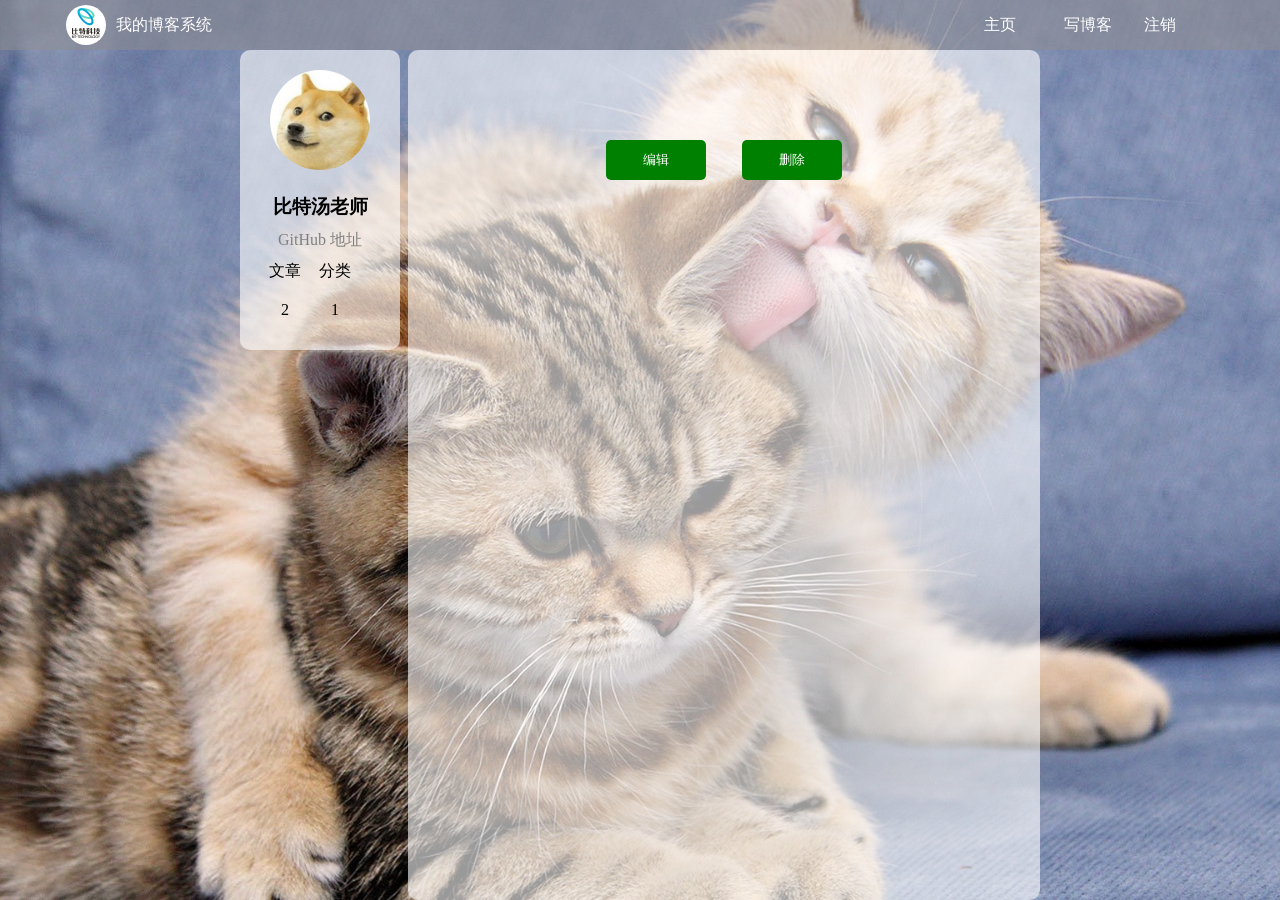
==== commit 3bdf8065: "更新代码，添加新功能" ====
--- a/spring_blog/src/main/resources/static/blog_detail.html
+++ b/spring_blog/src/main/resources/static/blog_detail.html
@@ -40,19 +40,9 @@
         </div>
         <div class="right">
             <div class="content">
-                <div class="title">我的第一篇博客</div>
-                <div class="date">2021-06-02</div>
-                <div class="detail">
-                    <p>从今天开始, 好好学习~Lorem, ipsum dolor sit amet consectetur adipisicing elit. Obcaecati cumque alias
-                        laborum numquam aliquam? Ipsam aliquam dolorem officiis! Magni pariatur officiis iusto? Et unde
-                        quo fuga, minus deserunt architecto eligendi.</p>
-                    <p>从今天开始, 好好学习~Lorem, ipsum dolor sit amet consectetur adipisicing elit. Obcaecati cumque alias
-                        laborum numquam aliquam? Ipsam aliquam dolorem officiis! Magni pariatur officiis iusto? Et unde
-                        quo fuga, minus deserunt architecto eligendi.</p>
-                    <p>从今天开始, 好好学习~Lorem, ipsum dolor sit amet consectetur adipisicing elit. Obcaecati cumque alias
-                        laborum numquam aliquam? Ipsam aliquam dolorem officiis! Magni pariatur officiis iusto? Et unde
-                        quo fuga, minus deserunt architecto eligendi.</p>
-                </div>
+                <div class="title"></div>
+                <div class="date"></div>
+                <div class="detail"></div>
                 <div class="operating">
                     <button onclick="window.location.href='blog_update.html'">编辑</button>
                     <button onclick="deleteBlog()">删除</button>
@@ -71,9 +61,19 @@
     <script src="js/common.js"></script>
     <script>
         
-        //显示博客作者信息
-        var userUrl = "/user/getAuthorInfo" + location.search;
-        getUserInfo(userUrl);
+        $.ajax({
+            type:"get",
+            url:"/blog/getBlogDetails"+location.search,
+            success:function(result){
+                console.log(result);
+                if(result.code == 200 && result.data != null){
+                    $(".title").text(result.data.title);
+                    $(".date").text(result.data.createTime);
+                    $(".detail").text(result.data.content);
+
+                }
+            }
+        });
 
         function deleteBlog() {
             alert("删除博客");
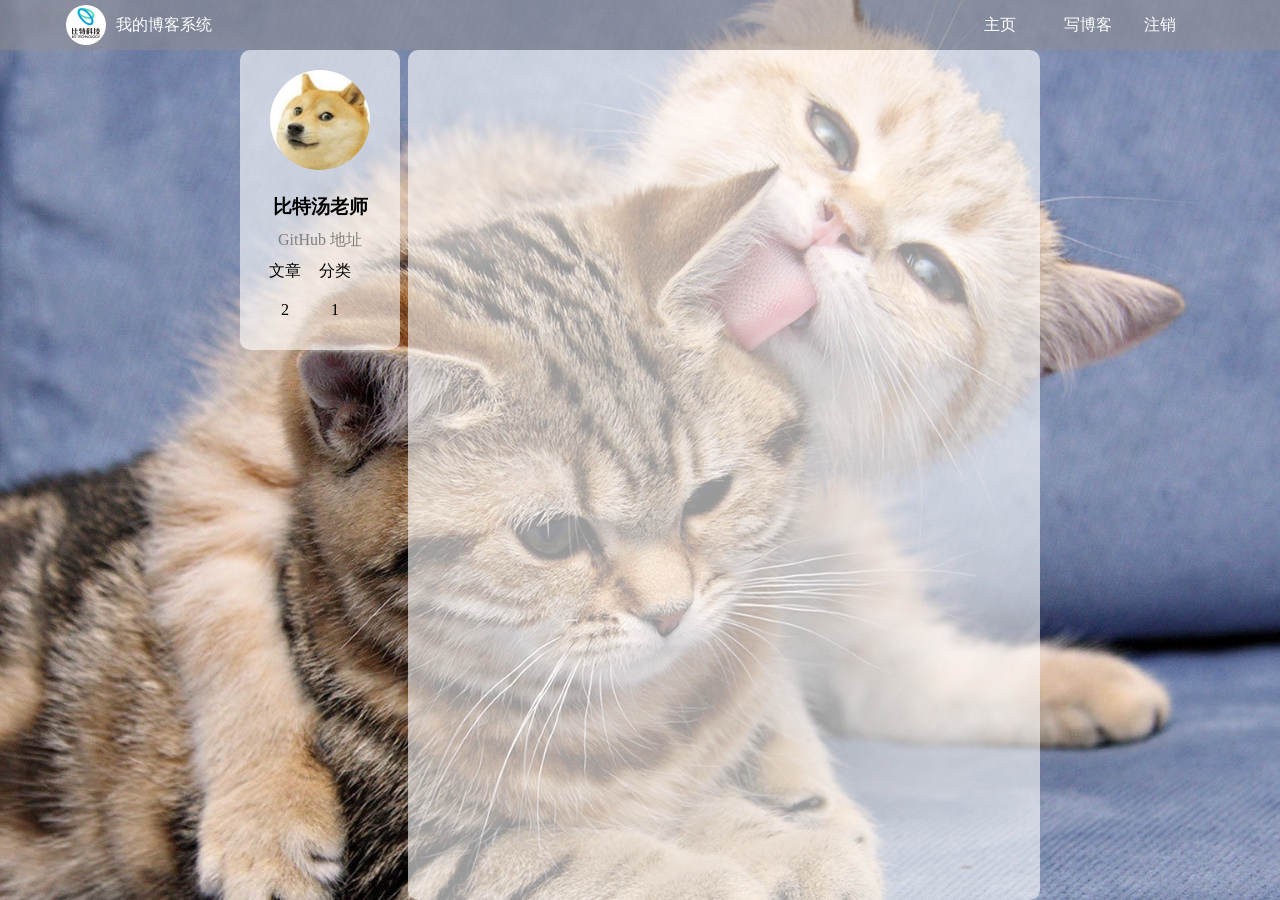
==== commit e58b5704: "博客系统" ====
--- a/spring_blog/src/main/resources/static/blog_detail.html
+++ b/spring_blog/src/main/resources/static/blog_detail.html
@@ -42,11 +42,11 @@
             <div class="content">
                 <div class="title"></div>
                 <div class="date"></div>
-                <div class="detail"></div>
-                <div class="operating">
+                <div class="detail" id = "detail" style="background-color: transparent;"></div>
+                <!-- <div class="operating">
                     <button onclick="window.location.href='blog_update.html'">编辑</button>
                     <button onclick="deleteBlog()">删除</button>
-                </div>
+                </div> -->
             </div>
 
         </div>
@@ -59,8 +59,10 @@
     <script src="blog-editormd/lib/prettify.min.js"></script>
     <script src="blog-editormd/editormd.js"></script>
     <script src="js/common.js"></script>
+    
     <script>
-        
+        var userUrl = "/user/getAuthorInfo"+location.search;
+        getUserInfo(userUrl);
         $.ajax({
             type:"get",
             url:"/blog/getBlogDetails"+location.search,
@@ -69,14 +71,44 @@
                 if(result.code == 200 && result.data != null){
                     $(".title").text(result.data.title);
                     $(".date").text(result.data.createTime);
-                    $(".detail").text(result.data.content);
-
+                    //$(".detail").text(result.data.content);
+                    editormd.markdownToHTML("detail",{
+                        markdown:result.data.content,
+                    });
+                }
+                if(result.data.loginUser == 1){
+                    var html = "";
+                    html +='<div class="operating">' ;
+                    html +='<button onclick="window.location.href=\'blog_update.html'+location.search+'\">编辑</button>' ;
+                    html +='<button onclick="deleteBlog()">删除</button>' ;
+                    html +=' </div>';
+                    $(".content").append(html);
+                }
+            },
+            error :function(error){
+                console.log(error);
+                if(error != null && error.status == 401){
+                    alert("用户未登录，即将跳转到登录页！");
+                    //已经被拦截器拦截，未登录
+                    location.href = "/blog_login.html";
                 }
             }
         });
-
+        
         function deleteBlog() {
-            alert("删除博客");
+            $.ajax({
+                type:"post",
+                url:"/blog/delete"+location.search,
+                success:function(result){
+                    if(result != null && result.code == 200 && result.data){
+                        alert("删除成功，即将跳转至博客列表页");
+                        location.href = "blog_list.html";
+                    }else{
+                        alert("删除失败");
+                    }
+                }
+            });
+            
         }
     </script>
 </body>
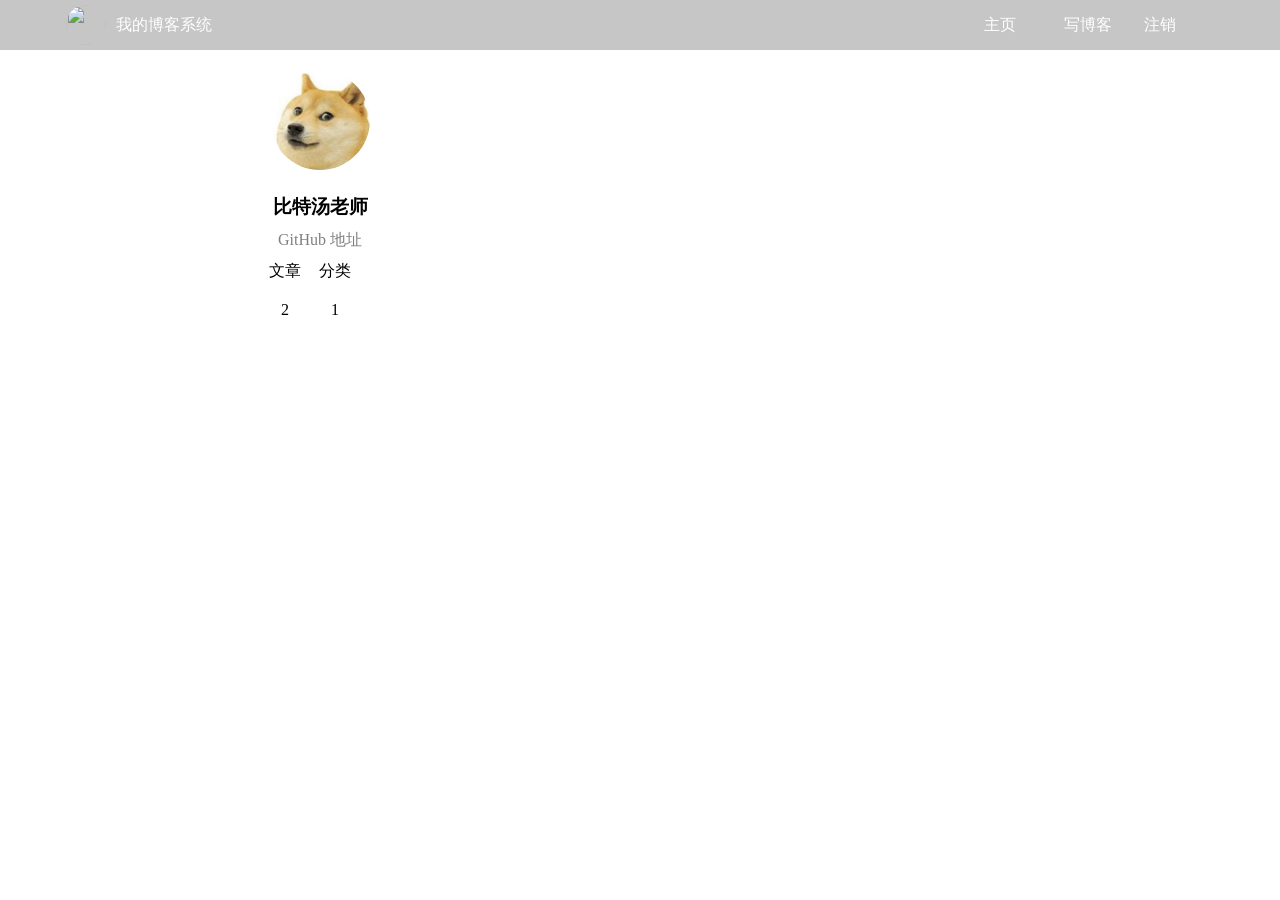
==== commit ae940805: "修改代码" ====
--- a/spring_blog/src/main/resources/static/blog_detail.html
+++ b/spring_blog/src/main/resources/static/blog_detail.html
@@ -14,7 +14,7 @@
 
 <body>
     <div class="nav">
-        <img src="pic/logo2.jpg" alt="">
+        <img src="pic/博客头像.jpg" alt="">
         <span class="blog-title">我的博客系统</span>
         <div class="space"></div>
         <a class="nav-span" href="blog_list.html">主页</a>
--- a/spring_blog/src/main/resources/static/css/common.css
+++ b/spring_blog/src/main/resources/static/css/common.css
@@ -6,7 +6,7 @@
 html,body{
     width: 100%;
     height: 100%;
-    background-image: url(../pic/cat.jpg);
+    background-image: url(../pic/background.jpg);
     background-size: cover;
     background-position: center center;
 }
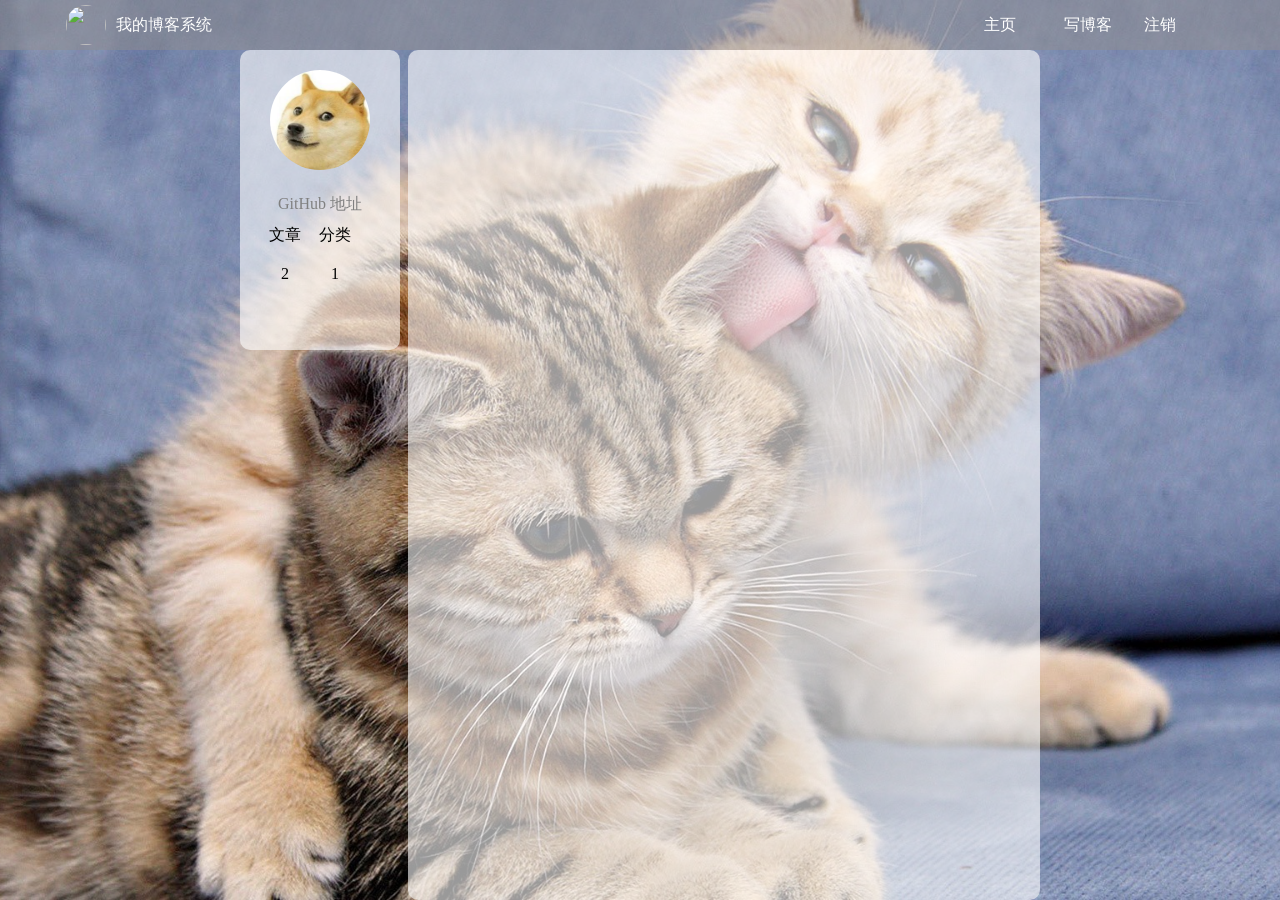
==== commit eccc3837: "修改" ====
--- a/spring_blog/src/main/resources/static/blog_detail.html
+++ b/spring_blog/src/main/resources/static/blog_detail.html
@@ -26,7 +26,7 @@
         <div class="left">
             <div class="card">
                 <img src="pic/doge.jpg" alt="">
-                <h3>比特汤老师</h3>
+                <h3></h3>
                 <a href="#">GitHub 地址</a>
                 <div class="row">
                     <span>文章</span>
@@ -42,11 +42,10 @@
             <div class="content">
                 <div class="title"></div>
                 <div class="date"></div>
-                <div class="detail" id = "detail" style="background-color: transparent;"></div>
-                <!-- <div class="operating">
-                    <button onclick="window.location.href='blog_update.html'">编辑</button>
-                    <button onclick="deleteBlog()">删除</button>
-                </div> -->
+                <div class="detail" id="detail" style="background-color: transparent;"></div>
+                <div class="operating">
+                   
+                </div>
             </div>
 
         </div>
@@ -69,8 +68,8 @@
             success:function(result){
                 console.log(result);
                 if(result.code == 200 && result.data != null){
-                    $(".title").text(result.data.title);
-                    $(".date").text(result.data.createTime);
+                    $(".content .title").text(result.data.title);
+                    $(".content .date").text(result.data.createTime);
                     //$(".detail").text(result.data.content);
                     editormd.markdownToHTML("detail",{
                         markdown:result.data.content,
@@ -79,7 +78,7 @@
                 if(result.data.loginUser == 1){
                     var html = "";
                     html +='<div class="operating">' ;
-                    html +='<button onclick="window.location.href=\'blog_update.html'+location.search+'\">编辑</button>' ;
+                    html +='<button onclick="window.location.href=\'blog_update.html'+location.search+'\'">编辑</button>' ;
                     html +='<button onclick="deleteBlog()">删除</button>' ;
                     html +=' </div>';
                     $(".content").append(html);
@@ -96,7 +95,8 @@
         });
         
         function deleteBlog() {
-            $.ajax({
+            if(confirm("确认删除？")){
+                $.ajax({
                 type:"post",
                 url:"/blog/delete"+location.search,
                 success:function(result){
@@ -108,6 +108,7 @@
                     }
                 }
             });
+            }
             
         }
     </script>
--- a/spring_blog/src/main/resources/static/css/common.css
+++ b/spring_blog/src/main/resources/static/css/common.css
@@ -6,7 +6,7 @@
 html,body{
     width: 100%;
     height: 100%;
-    background-image: url(../pic/background.jpg);
+    background-image: url(../pic/cat.jpg);
     background-size: cover;
     background-position: center center;
 }
